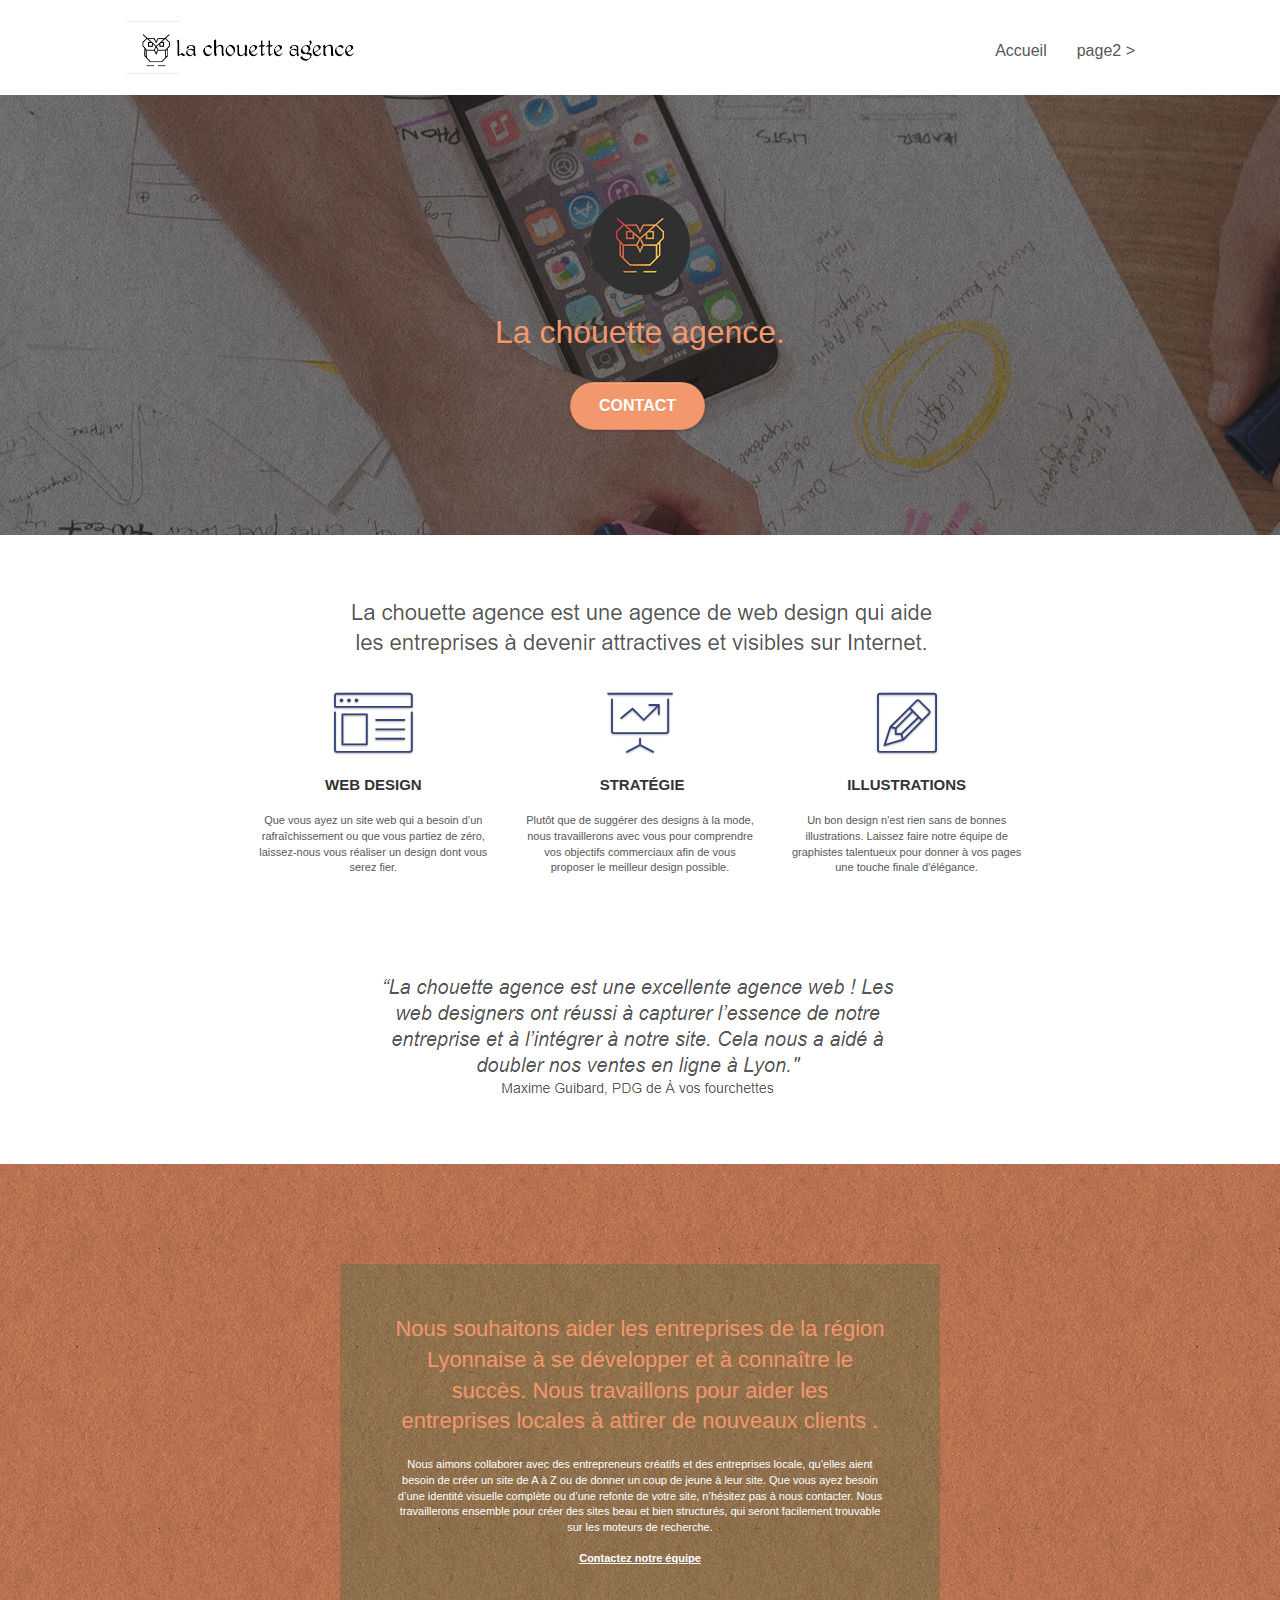
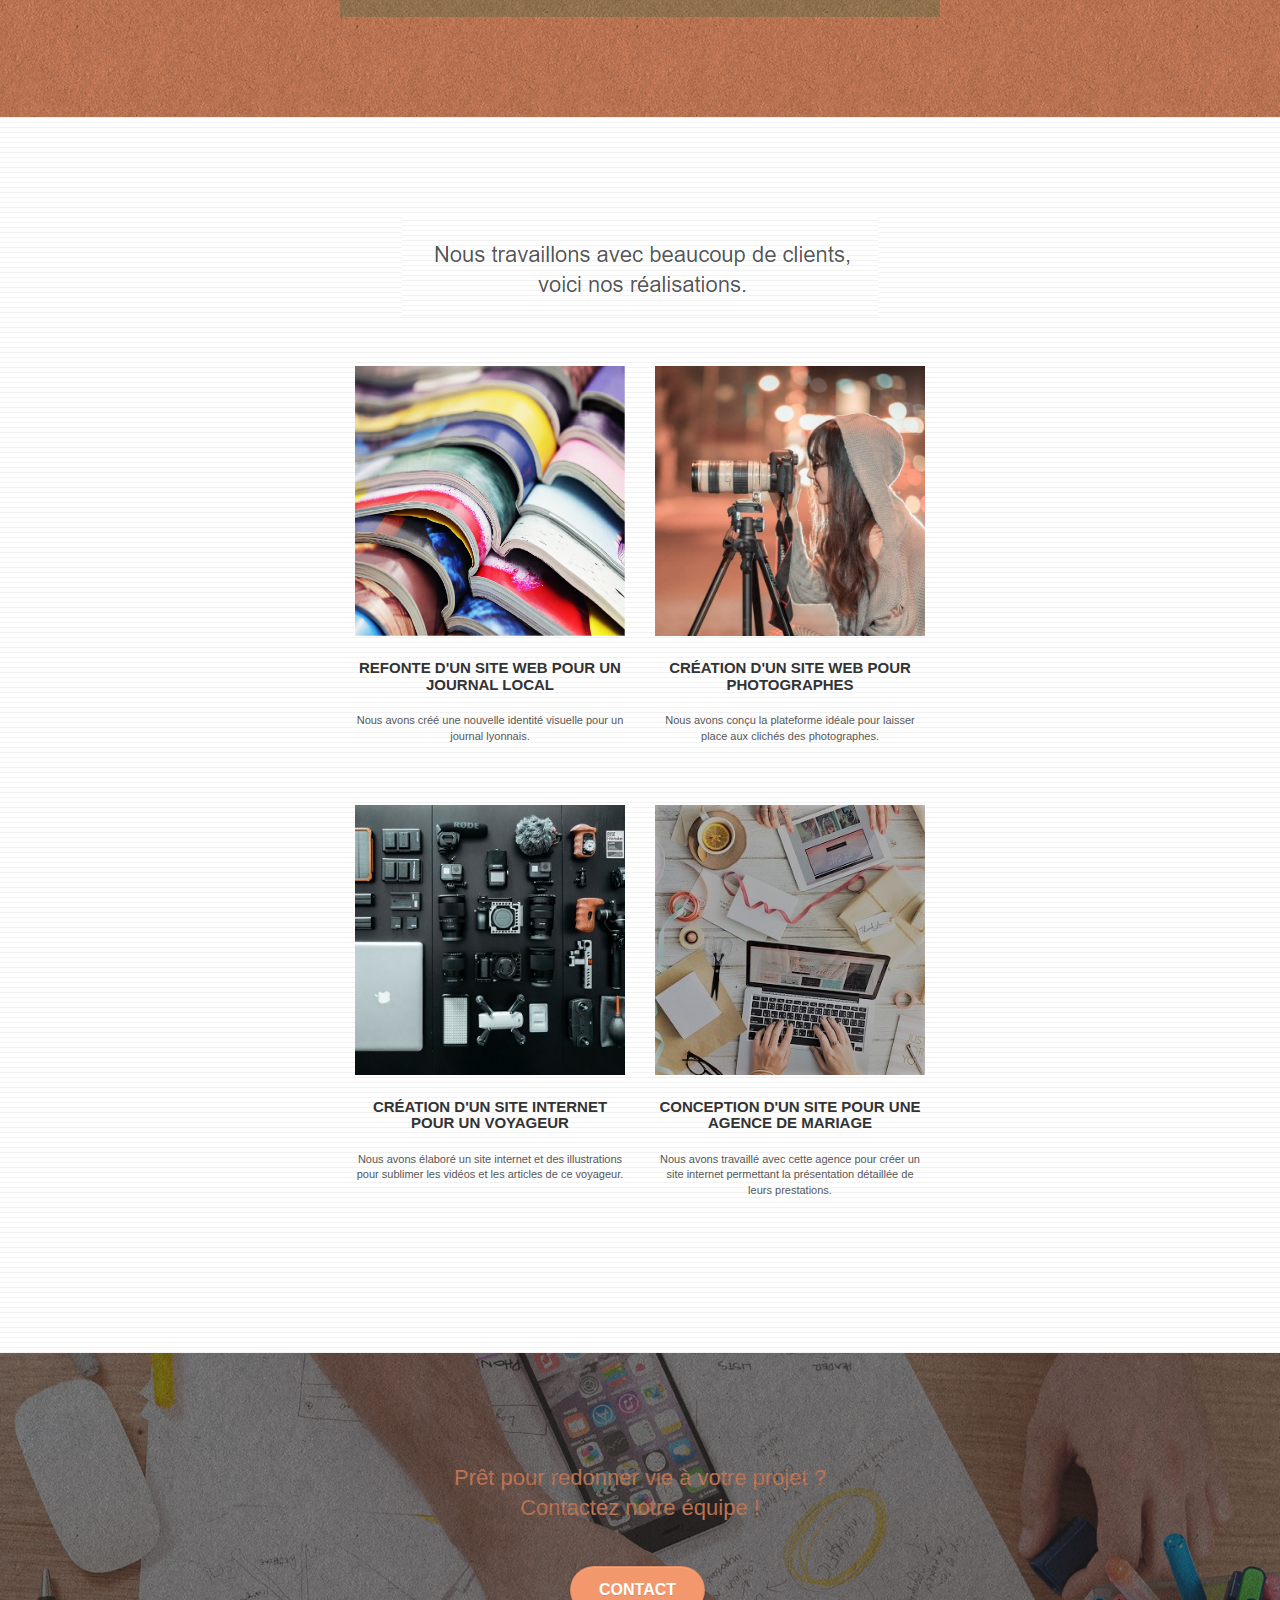
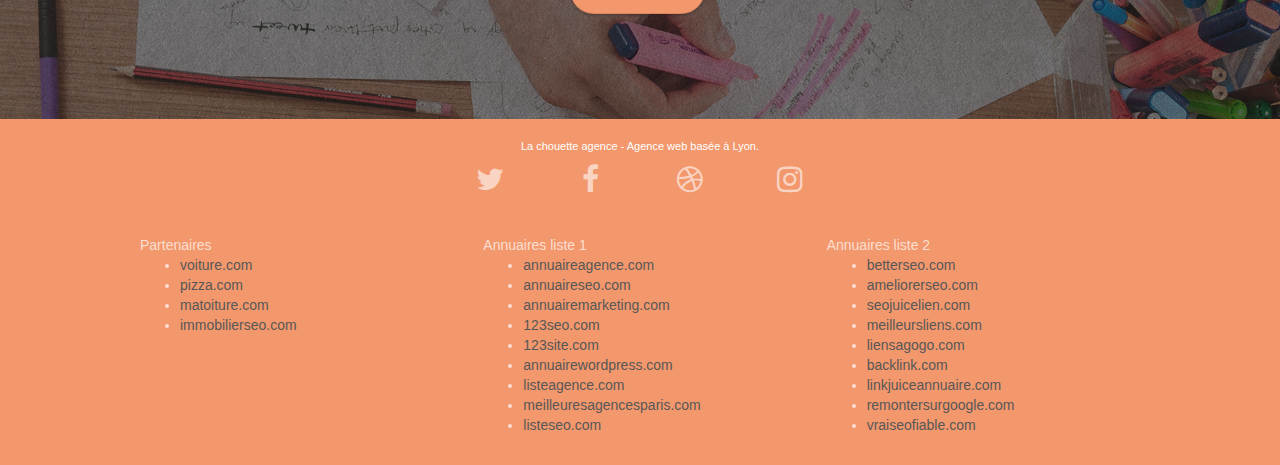
==== index.html @ 6289dc38 "Premier import" ====
<!doctype html>
<html lang="Default">
<head>
    <meta charset="utf-8">
    <meta name="keywords" content="seo, google, site web, site internet, agence design paris, agence design, agence design,agence design,agence design,agence design,agence design,agence design,agence design,agence design">
    <meta name="description" content="">
    <meta name="viewport" content="width=device-width, initial-scale=1.0, viewport-fit=cover">
    <link rel="shortcut icon" type="image/png" href="favicon.jpg">
    
	<link rel="stylesheet" type="text/css" href="./css/bootstrap.css">
	<link rel="stylesheet" type="text/css" href="style.css">
	<link rel="stylesheet" type="text/css" href="./css/font-awesome.css">
	<link rel="stylesheet" type="text/css" href="./css/et-line.css">
	
    
	<script src="./js/jquery-2.1.0.js"></script>
	<script src="./js/bootstrap.js"></script>
	<script src="./js/blocs.js"></script>
	<script src="./js/jquery.touchSwipe.js" defer></script>
	<script src="./js/gmaps.js"></script>

    <title>.</title>

    
<!-- Analytics -->
 
<!-- Analytics END -->
    
</head>
<body>
<!-- Principal conteneur -->
<div class="page-container">
    
<!-- bloc-0 -->
<div class="bloc bgc-white l-bloc " id="bloc-0">
	<div class="container bloc-sm">

		<nav class="navbar row">
			<div class="navbar-header">
				<div class="keywords" style="color:#cccccc;font-size:1px;">Agence web à paris, stratégie web, web design, illustrations, design de site web, site web, web, internet, site internet, site</div>
				<a class="navbar-brand" href="index.html"><img src="img/la-chouette-agence.png" alt="paris web design logo agence web meilleure agence" height="40" /></a>
				<div class="keywords" style="color:#cccccc;font-size:1px;">Agence web à paris, stratégie web, web design, illustrations, design de site web, site web, web, internet, site internet, site</div>
				<button id="nav-toggle" type="button" class="ui-navbar-toggle navbar-toggle" data-toggle="collapse" data-target=".navbar-1">
					<span class="sr-only">Toggle navigation</span><span class="icon-bar"></span><span class="icon-bar"></span><span class="icon-bar"></span>
				</button>
			</div>
			<div class="collapse navbar-collapse navbar-1 special-dropdown-nav">
				<ul class="site-navigation nav navbar-nav">
					<li>
						<a href="index.html">Accueil</a>
					</li>
					<li>
					</li>
					<li>
						<a href="page2.html">page2 &gt;</a>
					</li>
				</ul>
			</div>
		</nav>
	</div>
</div>
<!-- bloc-0 END -->

<!-- bloc-1-presentation -->
<div class="bloc bgc-dark-slate-blue bg-banniere d-bloc bg-t-edge bloc-bg-texture texture-paper b-parallax" id="bloc-1-hero">
	<div class="container bloc-lg">
		<div class="row tight-width-whitespace">
			<div class="col-sm-12">
				<img src="img/logo.png" class="center-block image-resize-mode" width="100" alt="La chouette agence, agence web paris, création logo paris" />
				<h1 class="text-center hero-bloc-text tc-white ">
					La chouette agence.
				</h1>
				<div class="text-center">
					<a href="page2.html" class="btn btn-lg btn-clean btn-rd cta-hero btn-atomic-tangerine" id="cta-hero">Contact</a>
				</div>
			</div>
		</div>
	</div>
</div>
<!-- bloc-1-presentation END -->

<!-- bloc-2-services -->
<div class="bloc bgc-white l-bloc" id="bloc-2-services">
	<div class="container bloc-md">
		<div class="row">
			<div class="col-sm-12 text-center">
				<img alt="agence web, agence web paris, web design paris, stratégie web" src="img/title.png" />
			</div>
		</div>
		<div class="row voffset-lg med-width-whitespace">
			<div class="col-sm-4">
				<div class="text-center">
					<span class="et-icon-browser sm-shadow icon-dark-slate-blue icons icon-lg"></span>
				</div>
				<h3 class="mg-md text-center">
					Web design
				</h3>
				<p class="text-center ">
					Que vous ayez un site web qui a besoin d&rsquo;un rafraîchissement ou que vous partiez de zéro, laissez-nous vous réaliser un design dont vous serez fier.
				</p>
			</div>
			<div class="col-sm-4">
				<div class="text-center">
					<span class="et-icon-presentation sm-shadow icon-dark-slate-blue icons icon-lg"></span>
				</div>
				<h3 class="mg-md text-center">
					&nbsp;Stratégie
				</h3>
				<p class="text-center ">
					Plutôt que de suggérer des designs à la mode, nous travaillerons avec vous pour comprendre vos objectifs commerciaux afin de vous proposer le meilleur design possible.<br>
				</p>
			</div>
			<div class="col-sm-4">
				<div class="text-center">
					<span class="et-icon-edit sm-shadow icon-dark-slate-blue icons icon-lg"></span>
				</div>
				<h3 class="mg-md text-center">
					Illustrations
				</h3>
				<p class="text-center ">
					Un bon design n'est rien sans de bonnes illustrations. Laissez faire notre équipe de graphistes talentueux pour donner à vos pages une touche finale d'élégance.
				</p>
			</div>
		</div>
		<div class="row voffset-lg voffset">
			<div class="col-xs-12 col-md-8 col-md-offset-2 text-center">
				<img alt="agence web, agence web paris, web design paris, stratégie web" src="img/citation.png" />

			</div>
		</div>
	</div>
</div>
<!-- bloc-2-services END -->

<!-- bloc-3-what-i-do -->
<div class="bloc tc-white bgc-atomic-tangerine bg-presentation d-bloc bloc-bg-texture texture-paper b-parallax" id="bloc-3-what-i-do">
	<div class="container bloc-lg">
		<div class="row tight-width-whitespace black-background">
			<div class="col-sm-12">
				<h2 class="mg-md text-center tc-white">
					Nous souhaitons aider les entreprises de la région Lyonnaise à se développer et à connaître le succès. Nous travaillons pour aider les entreprises locales à attirer de nouveaux clients .<br>
				</h2>
				<p class="text-center white">
					Nous aimons collaborer avec des entrepreneurs créatifs et des entreprises locale, qu’elles aient besoin de créer un site de A à Z ou de donner un coup de jeune à leur site. Que vous ayez besoin d’une identité visuelle complète ou d’une refonte de votre site, n’hésitez pas à nous contacter. Nous travaillerons ensemble pour créer des sites beau et bien structurés, qui seront facilement trouvable sur les moteurs de recherche. <br><br><a class="ltc-white bold-link" href="page2.html">Contactez notre équipe</a><br>
				</p>
			</div>
		</div>
	</div>
</div>
<!-- bloc-3-what-i-do END -->

<!-- bloc-4-portfolio -->
<div class="bloc bgc-white bg-lines-h2-bg bg-repeat l-bloc" id="bloc-4-portfolio">
	<div class="container bloc-lg">
		<div class="row">
			<div class="col-sm-12 text-center">
				<img alt="agence web, agence web paris, web design paris, stratégie web" src="img/title2.png" />
			</div>
		</div>
		<div class="row tight-width-whitespace portfolio-row">
			<div class="col-sm-6">
				<a href="#" data-lightbox="img/1.jpg" data-gallery-id="gallery-1" data-caption="Refonte d'un site web pour un journal local" data-frame="snapshot-lb"><img src="img/1.jpg" alt="paris web design logo agence web meilleure agence et refonte site web journal" class="img-responsive portfolio-thumb" /></a>
				<h3 class="mg-md text-center">
					Refonte d'un site web pour un journal local
				</h3>
				<p class="text-center">
					Nous avons créé une nouvelle identité visuelle pour un journal lyonnais.
				</p>
			</div>
			<div class="col-sm-6">
				<a href="#" data-lightbox="img/2.jpg" data-gallery-id="gallery-1" data-caption="Création d'un site web pour photographes" data-frame="snapshot-lb"><img src="img/2.jpg" class="img-responsive portfolio-thumb" alt="paris web design logo agence web meilleure agence, Création d'un site web pour photographes" /></a>
				<h3 class="mg-md text-center">
					Création d'un site web pour photographes
				</h3>
				<p class="text-center">
					Nous avons conçu la plateforme idéale pour laisser place aux clichés des photographes.
				</p>
			</div>
		</div>
		<div class="row tight-width-whitespace portfolio-row">
			<div class="col-sm-6">
				<a href="#" data-lightbox="img/3.bmp" data-gallery-id="gallery-1" data-caption="Création d'un site internet pour un voyageur" data-frame="snapshot-lb"><img src="img/3.bmp" class="img-responsive portfolio-thumb" alt="paris web design logo agence web meilleure agence, Création d'un site web pour voyageur"/></a>
				<h3 class="mg-md text-center">
					Création d'un site internet pour un voyageur
				</h3>
				<p class="text-center">
					Nous avons élaboré un site internet et des illustrations pour sublimer les vidéos et les articles de ce voyageur.
				</p>
			</div>
			<div class="col-sm-6">
				<a href="#" data-lightbox="img/4.bmp" data-gallery-id="gallery-1" data-caption="Conception d'un site pour une agence de mariage" data-frame="snapshot-lb"><img src="img/4.bmp" class="img-responsive portfolio-thumb" alt="paris web design logo agence web meilleure agence, Création d'un site web pour agence de mariage" /></a>
				<h3 class="mg-md text-center">
					Conception d'un site pour une agence de mariage
				</h3>
				<p class="text-center">
					Nous avons travaillé avec cette agence pour créer un site internet permettant la présentation détaillée de leurs prestations.
				</p>
			</div>
		</div>
	</div>
</div>
<!-- bloc-4-portfolio END -->

<!-- bloc-5-cta -->
<div class="bloc bgc-dark-slate-blue bg-banniere d-bloc bloc-bg-texture texture-paper" id="bloc-5-cta">
	<div class="container bloc-lg">
		<div class="row">
			<h2 class="mg-md text-center tc-white">
				Prêt pour redonner vie à votre projet ?<br>Contactez notre équipe !
			</h2>
			<div class="col-sm-12 text-center">
				<a href="page2.html" class="btn btn-atomic-tangerine btn-clean btn-rd btn-lg cta-hero">Contact</a>
			</div>
		</div>
	</div>
</div>
<!-- bloc-5-cta END -->

<!-- Footer - bloc-8 -->
<div class="bloc bgc-atomic-tangerine d-bloc" id="bloc-8">
	<div class="container bloc-sm">
		<div class="row">
			<div class="col-sm-12">
				<p class="text-center white">
					La chouette agence - Agence web basée à Lyon.<br>
				</p>
				<div class="row row-no-gutters social">
					<div class="col-sm-3">
						<div class="text-center">
							<a class="social" href="index.html"><span class="fa fa-twitter icon-md"></span></a>
						</div>
					</div>
					<div class="col-sm-3">
						<div class="text-center">
							<a class="social" href="index.html"><span class="fa fa-facebook icon-md"></span></a>
						</div>
					</div>
					<div class="col-sm-3">
						<div class="text-center">
							<a class="social" href="index.html"><span class="fa fa-dribbble icon-md"></span></a>
						</div>
					</div>
					<div class="col-sm-3">
						<div class="text-center">
							<a class="social" href="index.html"><span class="fa fa-instagram icon-md"></span></a>
						</div>
					</div>
					<div class="keywords" style="color:#F3976C;">Agence web à paris, stratégie web, web design, illustrations, design de site web, site web, web, internet, site internet, site</div>
				</div>
				<div class="row">
					<div class="col-sm-4">
						Partenaires
							<ul>
								<li><a href="voiture.com">voiture.com</a></li>
								<li><a href="pizza.com">pizza.com</a></li>
								<li><a href="matoiture.com">matoiture.com</a></li>
								<li><a href="immobilierseo.com">immobilierseo.com</a></li>
							</ul>		
					</div>
					<div class="col-sm-4">
						Annuaires liste 1
						<ul>
							<li><a href="annuaireagence.com">annuaireagence.com</a></li>
							<li><a href="annuaireseo.com">annuaireseo.com</a></li>
							<li><a href="annuairemarketing.com">annuairemarketing.com</a></li>
							<li><a href="123seoture.com">123seo.com</a></li>
							<li><a href="123site.com">123site.com</a></li>
							<li><a href="annuairewordpress.com">annuairewordpress.com</a></li>
							<li><a href="listeagence.com">listeagence.com</a></li>
							<li><a href="meilleuresagencesparis.com">meilleuresagencesparis.com</a></li>
							<li><a href="listeseo.com">listeseo.com</a></li>
						</ul>
					</div>
					<div class="col-sm-4">
						Annuaires liste 2
						<ul>
							<li><a href="betterseo.com">betterseo.com</a></li>
							<li><a href="ameliorerseo.com">ameliorerseo.com</a></li>
							<li><a href="seojuicelien.com">seojuicelien.com</a></li>
							<li><a href="meilleursliens.com">meilleursliens.com</a></li>
							<li><a href="liensagogo.com">liensagogo.com</a></li>
							<li><a href="backlink.com">backlink.com</a></li>
							<li><a href="linkjuiceannuaire.com">linkjuiceannuaire.com</a></li>
							<li><a href="remontersurgoogle.com">remontersurgoogle.com</a></li>
							<li><a href="vraiseofiable.com">vraiseofiable.com</a></li>
						</ul>
					</div>
				</div>
			</div>
		</div>
	</div>
</div>
<!-- Footer - bloc-8 END -->

</div>
<!-- Principal conteneur END -->
    

</body>
</html>
---- style.css ----
body {
    margin: 0;
    padding: 0;
    background: #FFF;
    overflow-x: hidden;
    -webkit-font-smoothing: antialiased;
    -moz-osx-font-smoothing: grayscale;
}

a,
button {
    transition: all .3s ease-in-out;
    outline: none!important;
}

a:hover {
    text-decoration: none;
    cursor: pointer;
}

#page-loading-blocs-notifaction {
    position: fixed;
    top: 0;
    bottom: 0;
    width: 100%;
    z-index: 100000;
    background: #FFFFFF url("img/pageload-spinner.gif") no-repeat center center;
}

.bloc {
    width: 100%;
    clear: both;
    background: 50% 50% no-repeat;
    padding: 0 50px;
    -webkit-background-size: cover;
    -moz-background-size: cover;
    -o-background-size: cover;
    background-size: cover;
    position: relative;
}

.bloc .container {
    padding-left: 0;
    padding-right: 0;
}

.bloc-lg {
    padding: 100px 50px;
}

.bloc-md {
    padding: 50px;
}

.bloc-sm {
    padding: 20px 50px;
}

.bg-center,
.bg-l-edge,
.bg-r-edge,
.bg-t-edge,
.bg-b-edge,
.bg-tl-edge,
.bg-bl-edge,
.bg-tr-edge,
.bg-br-edge,
.bg-repeat {
    -webkit-background-size: auto!important;
    -moz-background-size: auto!important;
    -o-background-size: auto!important;
    background-size: auto!important;
}

.bg-repeat {
    background: repeat;
}

.bg-t-edge {
    background: top no-repeat;
}

.bloc-bg-texture::before {
    content: "";
    background-size: 2px 2px;
    position: absolute;
    top: 0;
    bottom: 0;
    left: 0;
    right: 0;
}

.texture-paper::before {
    background: url("img/texture-paper.png");
    background-size: 280px 280px;
}

.b-parallax {
    background-attachment: fixed;
}

.d-bloc {
    color: rgba(255, 255, 255, .7);
}

.d-bloc button:hover {
    color: rgba(255, 255, 255, .9);
}

.d-bloc .icon-round,
.d-bloc .icon-square,
.d-bloc .icon-rounded,
.d-bloc .icon-semi-rounded-a,
.d-bloc .icon-semi-rounded-b {
    border-color: rgba(255, 255, 255, .9);
}

.d-bloc .divider-h span {
    border-color: rgba(255, 255, 255, .2);
}

.d-bloc .a-btn,
.d-bloc .navbar a,
.d-bloc .navbar-brand,
.d-bloc a .icon-sm,
.d-bloc a .icon-md,
.d-bloc a .icon-lg,
.d-bloc a .icon-xl,
.d-bloc h1 a,
.d-bloc h2 a,
.d-bloc h3 a,
.d-bloc h4 a,
.d-bloc h5 a,
.d-bloc h6 a,
.d-bloc p a {
    color: rgba(255, 255, 255, .6);
}

.d-bloc .a-btn:hover,
.d-bloc .navbar a:hover,
.d-bloc .navbar-brand:hover,
.d-bloc a:hover .icon-sm,
.d-bloc a:hover .icon-md,
.d-bloc a:hover .icon-lg,
.d-bloc a:hover .icon-xl,
.d-bloc h1 a:hover,
.d-bloc h2 a:hover,
.d-bloc h3 a:hover,
.d-bloc h4 a:hover,
.d-bloc h5 a:hover,
.d-bloc h6 a:hover,
.d-bloc p a:hover {
    color: rgba(255, 255, 255, 1);
}

.d-bloc .navbar-toggle .icon-bar {
    background: rgba(255, 255, 255, 1);
}

.d-bloc .btn-wire,
.d-bloc .btn-wire:hover {
    color: rgba(255, 255, 255, 1);
    border-color: rgba(255, 255, 255, 1);
}

.d-bloc .panel {
    color: rgba(0, 0, 0, .5);
}

.d-bloc .panel button:hover {
    color: rgba(0, 0, 0, .7);
}

.d-bloc .panel icon {
    border-color: rgba(0, 0, 0, .7);
}

.d-bloc .panel .divider-h span {
    border-color: rgba(0, 0, 0, .1);
}

.d-bloc .panel .a-btn {
    color: rgba(0, 0, 0, .6);
}

.d-bloc .panel .a-btn:hover {
    color: rgba(0, 0, 0, 1);
}

.d-bloc .panel .btn-wire,
.d-bloc .panel .btn-wire:hover {
    color: rgba(0, 0, 0, .7);
    border-color: rgba(0, 0, 0, .3);
}

.d-bloc .panel,
.l-bloc {
    color: rgba(0, 0, 0, .5);
}

.d-bloc .panel button:hover,
.l-bloc button:hover {
    color: rgba(0, 0, 0, .7);
}

.l-bloc .icon-round,
.l-bloc .icon-square,
.l-bloc .icon-rounded,
.l-bloc .icon-semi-rounded-a,
.l-bloc .icon-semi-rounded-b {
    border-color: rgba(0, 0, 0, .7);
}

.d-bloc .panel .divider-h span,
.l-bloc .divider-h span {
    border-color: rgba(0, 0, 0, .1);
}

.d-bloc .panel .a-btn,
.l-bloc .a-btn,
.l-bloc .navbar a,
.l-bloc .navbar-brand,
.l-bloc a .icon-sm,
.l-bloc a .icon-md,
.l-bloc a .icon-lg,
.l-bloc a .icon-xl,
.l-bloc h1 a,
.l-bloc h2 a,
.l-bloc h3 a,
.l-bloc h4 a,
.l-bloc h5 a,
.l-bloc h6 a,
.l-bloc p a {
    color: rgba(0, 0, 0, .6);
}

.d-bloc .panel .a-btn:hover,
.l-bloc .a-btn:hover,
.l-bloc .navbar a:hover,
.l-bloc .navbar-brand:hover,
.l-bloc a:hover .icon-sm,
.l-bloc a:hover .icon-md,
.l-bloc a:hover .icon-lg,
.l-bloc a:hover .icon-xl,
.l-bloc h1 a:hover,
.l-bloc h2 a:hover,
.l-bloc h3 a:hover,
.l-bloc h4 a:hover,
.l-bloc h5 a:hover,
.l-bloc h6 a:hover,
.l-bloc p a:hover {
    color: rgba(0, 0, 0, 1);
}

.l-bloc .navbar-toggle .icon-bar {
    color: rgba(0, 0, 0, .6);
}

.d-bloc .panel .btn-wire,
.d-bloc .panel .btn-wire:hover,
.l-bloc .btn-wire,
.l-bloc .btn-wire:hover {
    color: rgba(0, 0, 0, .7);
    border-color: rgba(0, 0, 0, .3);
}

.voffset {
    margin-top: 30px;
}

.voffset-lg {
    margin-top: 80px;
}

.row-no-gutters {
    margin-right: 0;
    margin-left: 0;
}

.row.row-no-gutters > [class^="col-"],
.row.row-no-gutters > [class*=" col-"] {
    padding-right: 0;
    padding-left: 0;
}

#bloc-1-hero h1 {
    font-size: 32px;
}

.navbar {
    margin-bottom: 0;
    z-index: 1;
}

.navbar-brand {
    height: auto;
    padding: 3px 15px;
    font-size: 25px;
    font-weight: normal;
    font-weight: 600;
    line-height: 44px;
}

.navbar-brand img {
    max-height: 200px;
    margin: 0 5px 0 0;
    display: inline;
}

.navbar-brand img[src$=svg] {
    min-width: 100px;
}

.nav-center .navbar-brand img {
    margin: 0;
}

.navbar .nav {
    padding-top: 2px;
    margin-right: -16px;
    float: right;
    z-index: 1;
}

.nav > li {
    float: left;
    margin-top: 4px;
    font-size: 16px;
}

.navbar-nav .open .dropdown-menu > li > a {
    text-align: inherit;
}

.nav > li a:hover,
.nav > li a:focus {
    background: transparent;
}

.navbar-toggle {
    margin: 10px 10px 0 0;
    border: 0px;
}

.navbar-toggle:hover {
    background: transparent!important;
}

.navbar-toggle .icon-bar {
    background-color: rgba(0, 0, 0, .5);
    width: 26px;
}

.nav-invert .navbar .nav {
    float: left;
}

.nav-invert .navbar-header,
.nav-invert .navbar-brand {
    float: right;
    position: relative;
    z-index: 2;
}

@media (min-width: 768px) {
    .site-navigation {
        position: absolute;
        top: 50%;
        right: 20px;
        transform: translate(0, -50%);
        -webkit-transform: translateY(-50%);
    }
    .nav > li .dropdown-menu a,
    .nav > li .dropdown-menu a:hover {
        color: #484848;
    }
    .nav-invert .site-navigation {
        left: 0;
        right: 0;
    }
    .nav-center {
        text-align: center;
    }
    .nav-center .navbar-header {
        width: 100%;
    }
    .nav-center .navbar-header,
    .nav-center .navbar-brand,
    .nav-center .nav > li {
        float: none;
        display: inline-block;
    }
    .nav-center .site-navigation {
        position: relative;
        width: 100%;
        right: 0;
        margin-right: 0px;
        margin-top: 20px;
    }
    .nav-center.mini-nav .navbar-toggle {
        float: none;
        margin: 10px auto 0;
    }
}

.nav > li > .dropdown a {
    background: none!important;
    display: block;
    padding: 14px 15px;
}

nav .caret {
    margin: 0 5px;
}

.dropdown-menu .dropdown-menu {
    top: -8px;
    left: 100%;
}

.dropdown-menu .dropmenu-flow-right {
    top: 100%;
    left: 0;
    margin-left: -1px;
    border-top-left-radius: 0;
    border-top-right-radius: 0;
}

.dropdown-menu .dropdown span {
    border: 4px solid black;
    border-top-color: transparent;
    border-right-color: transparent;
    border-bottom-color: transparent;
    margin: 6px -5px 0 0!important;
    float: right;
}

.mg-md {
    margin-top: 10px;
    margin-bottom: 20px;
}

.mg-lg {
    margin-top: 10px;
    margin-bottom: 40px;
}

.btn {
    margin: 0 5px 5px 0;
}

.btn.pull-right {
    margin: 0 0 5px 5px;
}

.btn-d,
.btn-d:hover,
.btn-d:focus {
    color: #FFF;
    background: rgba(0, 0, 0, .3);
}

button {
    outline: none!important;
}

.btn-rd {
    border-radius: 40px;
}

.btn-clean {
    border: 1px solid rgba(0, 0, 0, .08);
    border-bottom-color: rgba(0, 0, 0, .1);
    text-shadow: 0 1px 0 rgba(0, 0, 1, .1);
    box-shadow: 0 1px 3px rgba(0, 0, 1, .25), inset 0 1px 0 0 rgba(255, 255, 255, .15);
}

.icon-md {
    font-size: 30px!important;
}

.icon-lg {
    font-size: 60px!important;
}

.sm-shadow {
    text-shadow: 0 1px 2px rgba(0, 0, 0, .3);
}

.panel-sq,
.panel-sq .panel-heading,
.panel-sq .panel-footer {
    border-radius: 0;
}

.panel-rd {
    border-radius: 30px;
}

.panel-rd .panel-heading {
    border-radius: 29px 29px 0 0;
}

.panel-rd .panel-footer {
    border-radius: 0 0 29px 29px;
}

.form-control {
    border-color: rgba(0, 0, 0, .1);
    box-shadow: none;
}

.scrollToTop {
    width: 40px;
    height: 40px;
    position: fixed;
    bottom: 20px;
    right: 20px;
    opacity: 0;
    z-index: 500;
    transition: all .3s ease-in-out;
}

.scrollToTop span {
    margin-top: 6px;
}

.showScrollTop {
    font-size: 14px;
    opacity: 1;
}

a[data-lightbox] {
    position: relative;
    display: block;
    text-align: center;
}

a[data-lightbox]:hover::before {
    content: "+";
    font-family: "HelveticaNeue-Light", "Helvetica Neue Light", "Helvetica Neue", Helvetica, Arial;
    font-size: 32px;
    width: 50px;
    height: 50px;
    margin-left: -25px;
    border-radius: 50%;
    background: rgba(0, 0, 0, .6);
    color: #FFF;
    font-weight: 100;
    z-index: 1;
    position: absolute;
    top: 50%;
    transform: translateY(-50%);
    -webkit-transform: translateY(-50%);
}

a[data-lightbox]:hover img {
    opacity: 0.6;
    -webkit-animation-fill-mode: none;
    animation-fill-mode: none;
}

#lightbox-modal {
    display: flex;
    align-items: center;
}

#lightbox-modal .modal-dialog {
    width: 90%;
    max-width: 900px;
    margin: 0 auto 0;
}

#lightbox-modal .modal-dialog img {
    max-height: 90vh;
    margin: 0 auto;
}

.lightbox-caption {
    padding: 20px;
    color: #FFF;
    background: rgba(0, 0, 0, .5);
    position: absolute;
    left: 15px;
    right: 15px;
    bottom: 5px;
}

.close-lightbox {
    color: #FFF;
    font-size: 30px;
    position: absolute;
    top: 20px;
    right: 20px;
    z-index: 20;
    background: rgba(0, 0, 0, .5);
    border: none;
    line-height: 30px;
    padding: 0 9px 5px;
    opacity: 0.3;
}

.close-lightbox:hover,
.next-lightbox:hover,
.prev-lightbox:hover {
    opacity: 1.0;
    color: #FFF;
}

.next-lightbox,
.prev-lightbox {
    font-size: 20px;
    color: rgba(255, 255, 255, .9);
    background: rgba(0, 0, 0, .5);
    transition: all .2s ease-in-out;
    position: absolute;
    top: 45%;
    z-index: 1;
    opacity: 0.4;
}

.next-lightbox {
    padding: 6px 8px 1px 13px;
    right: 25px;
}

.prev-lightbox {
    padding: 6px 13px 1px 10px;
    left: 25px;
}

.snapshot-lb .modal-body {
    padding-bottom: 45px;
}

.snapshot-lb .lightbox-caption {
    padding: 0;
    color: rgba(0, 0, 0, .5);
    background: none;
}

h1,
h2,
h3,
h4,
h5,
h6,
p,
label,
.btn,
a {
    font-family: "helvetica";
    font-weight: 400;
    color: #575757!important;
}

.container {
    max-width: 1000px;
}

.hero-bloc-text {
    font-size: 38px;
}

.hero-bloc-text-sub {
    font-size: 36px;
}

.statement-bloc-text {
    line-height: 26px;
    font-style: italic;
    font-size: 20px;
    text-align: center;
    font-weight: lighter;
    max-width: 520px;
    margin: auto auto auto auto;
}

p {
    font-size: 11px;
}

.tight-width-whitespace {
    max-width: 600px;
    margin: auto auto auto auto;
}

.h1 {
    font-size: 20px;
    font-family: "Open Sans";
}

.cta-hero {
    margin-top: 22px;
    color: #FFFFFF!important;
    text-transform: uppercase;
    padding: 12px 28px 12px 28px;
    font-size: 16px;
    font-weight: 700;
}

.social {
    max-width: 400px;
    margin: auto auto auto auto;
}

h2 {
    font-size: 22px;
    line-height: 1.4em;
}

h3 {
    font-size: 15px;
    text-transform: uppercase;
    font-weight: 700;
    color: #333333!important;
}

.med-width-whitespace {
    max-width: 800px;
    margin: auto auto auto auto;
    box-shadow: 0px 0px 0px #000000;
}

h1 {
    color: #333333!important;
}

h4 {
    color: #333333!important;
}

.icons {
    margin-bottom: 14px;
    margin-top: 24px;
}

.white {
    color: #FFFFFF!important;
}

.portfolio-thumb {
    margin-bottom: 24px;
}

.portfolio-row {
    margin-bottom: 44px;
    margin-top: 50px;
}

.avatar {
    box-shadow: 0px 4px 9px rgba(0, 0, 0, 0.3);
}

.black-background {
    background-color: rgba(165, 147, 99, 0.7);
    padding: 40px 40px 40px 40px;
}

.bold-link {
    font-weight: 900;
    text-decoration: underline!important;
}

.bgc-white {
    background-color: #FFFFFF;
}

.bgc-dark-slate-blue {
    background-color: #364577;
}

.bgc-atomic-tangerine {
    background-color: #F3976C;
}

.tc-white {
    color: #F3976C!important;
}

.btn-atomic-tangerine {
    background: #F3976C;
    color: #FFFFFF!important;
}

.btn-atomic-tangerine:hover {
    background: #c27956!important;
    color: #FFFFFF!important;
}

.ltc-white {
    color: #FFFFFF!important;
}

.ltc-white:hover {
    color: #cccccc!important;
}

.ltc-atomic-tangerine {
    color: #F3976C!important;
}

.ltc-atomic-tangerine:hover {
    color: #c27956!important;
}

.icon-dark-slate-blue {
    color: #364577!important;
    border-color: #364577!important;
}

.bg-dots-bg {
    background-image: url("img/dots-bg.png");
}

.bg-lines-h2-bg {
    background-image: url("img/lines-h2-bg.png");
}

.bg-banniere {
    background-image: url("img/la-chouette-agence-banniere.jpg");
}

.bg-presentation {
    background-image: url("img/image-de-presentation.bmp");
}

@media (max-width: 1024px) {
    .bloc {
        padding-left: 20px;
        padding-right: 20px;
    }
    .bloc.full-width-bloc,
    .bloc-tile-2.full-width-bloc .container,
    .bloc-tile-3.full-width-bloc .container,
    .bloc-tile-4.full-width-bloc .container {
        padding-left: 0;
        padding-right: 0;
    }
}

@media (max-width: 992px) and (min-width: 768px) {
    .navbar .nav {
        max-width: 80%
    }
    .nav-center.navbar .nav {
        max-width: 100%
    }
}

@media only screen and (min-device-width: 768px) and (max-device-width: 1024px) and (orientation: landscape) {
    .b-parallax {
        background-attachment: scroll;
    }
}

@media only screen and (min-device-width: 1024px) and (max-device-width: 1366px) and (-webkit-min-device-pixel-ratio: 1.5) {
    .b-parallax {
        background-attachment: scroll;
    }
}

@media (max-width: 991px) {
    .container {
        width: 100%;
    }
    .b-parallax {
        background-attachment: scroll;
    }
    .page-container,
    #hero-bloc {
        overflow-x: hidden;
        position: relative;
    }
    .bloc {
        padding-left: constant(safe-area-inset-left);
        padding-right: constant(safe-area-inset-right);
    }
    .bloc-group,
    .bloc-group .bloc {
        display: block;
        width: 100%;
    }
    .bloc-fill-screen .fill-bloc-top-edge,
    .bloc-fill-screen .fill-bloc-bottom-edge {
        padding: 0 20px;
        padding-left: constant(safe-area-inset-left);
        padding-right: constant(safe-area-inset-right);
    }
}

@media (max-width: 767px) {
    .page-container {
        overflow-x: hidden;
        position: relative;
    }
    h1,
    h2,
    h3,
    h4,
    h5,
    h6,
    p,
    #disqus_thread {
        padding-left: 10px!important;
        padding-right: 10px!important;
    }
    .b-parallax {
        background-attachment: scroll;
    }
    .navbar .nav {
        padding-top: 0;
        border-top: 1px solid rgba(0, 0, 0, .2);
        float: none!important;
    }
    .navbar.row {
        margin-left: 0;
        margin-right: 0;
    }
    .site-navigation {
        position: inherit;
        transform: none;
        -webkit-transform: none;
        -ms-transform: none;
    }
    .nav > li {
        margin-top: 0;
        border-bottom: 1px solid rgba(0, 0, 0, .1);
        background: rgba(0, 0, 0, .05);
        text-align: left;
        padding-left: 15px;
        width: 100%;
    }
    .nav > li:hover {
        background: rgba(0, 0, 0, .08);
    }
    .dropdown .dropdown a .caret {
        float: none;
        margin: 5px 0 0 10px!important;
        border: 4px solid black;
        border-bottom-color: transparent;
        border-right-color: transparent;
        border-left-color: transparent;
    }
    #hero-bloc .navbar .nav {
        background: rgba(0, 0, 0, .8);
    }
    #hero-bloc .navbar .nav a {
        color: rgba(255, 255, 255, .6);
    }
    .hero {
        padding: 50px 0;
    }
    .hero-nav {
        left: -1px;
        right: -1px;
    }
    .navbar-collapse {
        padding: 0;
        overflow-x: hidden;
        -webkit-box-shadow: none;
        box-shadow: none;
    }
    .navbar-brand img {
        max-height: 40px;
        width: auto;
    }
    .nav-invert .navbar-header {
        float: none;
        width: 100%;
    }
    .nav-invert .navbar-toggle {
        float: left;
        margin-left: 10px;
    }
    .bloc {
        padding-left: 0;
        padding-right: 0;
    }
    .bloc-xxl,
    .bloc-xl,
    .bloc-lg {
        padding: 40px 0;
    }
    .bloc-sm,
    .bloc-md {
        padding-left: 0;
        padding-right: 0;
    }
    .bloc-tile-2 .container,
    .bloc-tile-3 .container,
    .bloc-tile-4 .container,
    .bloc-fill-screen .fill-bloc-top-edge,
    .bloc-fill-screen .fill-bloc-bottom-edge {
        padding-left: 0;
        padding-right: 0;
    }
    .a-block {
        padding: 0 10px;
    }
    .btn-dwn {
        display: none;
    }
    .voffset {
        margin-top: 5px;
    }
    .voffset-md {
        margin-top: 20px;
    }
    .voffset-lg {
        margin-top: 30px;
    }
    form {
        padding: 5px;
    }
    .close-lightbox {
        display: inline-block;
    }
    .blocsapp-device-iphone5 {
        background-size: 216px 425px;
        padding-top: 60px;
        width: 216px;
        height: 425px;
    }
    .blocsapp-device-iphone5 img {
        width: 180px;
        height: 320px;
    }
}

@media (max-width: 400px) {
    .bloc {
        padding-left: 0;
        padding-right: 0;
    }
}

@media (max-width: 767px) {
    .bloc-mob-center-text {
        text-align: center;
    }
}
---- css/et-line.css ----
@font-face {
    font-family: et-line;
    src: url(../fonts/et-line.eot);
    src: url(../fonts/et-line.eot?#iefix) format('embedded-opentype'), url(../fonts/et-line.woff) format('woff'), url(../fonts/et-line.ttf) format('truetype'), url(../fonts/et-line.svg#et-line) format('svg');
    font-weight: 400;
    font-style: normal
}

.et-icon-adjustments,
.et-icon-alarmclock,
.et-icon-anchor,
.et-icon-aperture,
.et-icon-attachment,
.et-icon-bargraph,
.et-icon-basket,
.et-icon-beaker,
.et-icon-bike,
.et-icon-book-open,
.et-icon-briefcase,
.et-icon-browser,
.et-icon-calendar,
.et-icon-camera,
.et-icon-caution,
.et-icon-chat,
.et-icon-circle-compass,
.et-icon-clipboard,
.et-icon-clock,
.et-icon-cloud,
.et-icon-compass,
.et-icon-desktop,
.et-icon-dial,
.et-icon-document,
.et-icon-documents,
.et-icon-download,
.et-icon-dribbble,
.et-icon-edit,
.et-icon-envelope,
.et-icon-expand,
.et-icon-facebook,
.et-icon-flag,
.et-icon-focus,
.et-icon-gears,
.et-icon-genius,
.et-icon-gift,
.et-icon-global,
.et-icon-globe,
.et-icon-googleplus,
.et-icon-grid,
.et-icon-happy,
.et-icon-hazardous,
.et-icon-heart,
.et-icon-hotairballoon,
.et-icon-hourglass,
.et-icon-key,
.et-icon-laptop,
.et-icon-layers,
.et-icon-lifesaver,
.et-icon-lightbulb,
.et-icon-linegraph,
.et-icon-linkedin,
.et-icon-lock,
.et-icon-magnifying-glass,
.et-icon-map,
.et-icon-map-pin,
.et-icon-megaphone,
.et-icon-mic,
.et-icon-mobile,
.et-icon-newspaper,
.et-icon-notebook,
.et-icon-paintbrush,
.et-icon-paperclip,
.et-icon-pencil,
.et-icon-phone,
.et-icon-picture,
.et-icon-pictures,
.et-icon-piechart,
.et-icon-presentation,
.et-icon-pricetags,
.et-icon-printer,
.et-icon-profile-female,
.et-icon-profile-male,
.et-icon-puzzle,
.et-icon-quote,
.et-icon-recycle,
.et-icon-refresh,
.et-icon-ribbon,
.et-icon-rss,
.et-icon-sad,
.et-icon-scissors,
.et-icon-scope,
.et-icon-search,
.et-icon-shield,
.et-icon-speedometer,
.et-icon-strategy,
.et-icon-streetsign,
.et-icon-tablet,
.et-icon-target,
.et-icon-telescope,
.et-icon-toolbox,
.et-icon-tools,
.et-icon-tools-2,
.et-icon-trophy,
.et-icon-tumblr,
.et-icon-twitter,
.et-icon-upload,
.et-icon-video,
.et-icon-wallet,
.et-icon-wine {
    font-family: et-line;
    speak: none;
    font-style: normal;
    font-weight: 400;
    font-variant: normal;
    text-transform: none;
    line-height: 1;
    -webkit-font-smoothing: antialiased;
    -moz-osx-font-smoothing: grayscale;
    display: inline-block
}

.et-icon-mobile:before {
    content: "\e000"
}

.et-icon-laptop:before {
    content: "\e001"
}

.et-icon-desktop:before {
    content: "\e002"
}

.et-icon-tablet:before {
    content: "\e003"
}

.et-icon-phone:before {
    content: "\e004"
}

.et-icon-document:before {
    content: "\e005"
}

.et-icon-documents:before {
    content: "\e006"
}

.et-icon-search:before {
    content: "\e007"
}

.et-icon-clipboard:before {
    content: "\e008"
}

.et-icon-newspaper:before {
    content: "\e009"
}

.et-icon-notebook:before {
    content: "\e00a"
}

.et-icon-book-open:before {
    content: "\e00b"
}

.et-icon-browser:before {
    content: "\e00c"
}

.et-icon-calendar:before {
    content: "\e00d"
}

.et-icon-presentation:before {
    content: "\e00e"
}

.et-icon-picture:before {
    content: "\e00f"
}

.et-icon-pictures:before {
    content: "\e010"
}

.et-icon-video:before {
    content: "\e011"
}

.et-icon-camera:before {
    content: "\e012"
}

.et-icon-printer:before {
    content: "\e013"
}

.et-icon-toolbox:before {
    content: "\e014"
}

.et-icon-briefcase:before {
    content: "\e015"
}

.et-icon-wallet:before {
    content: "\e016"
}

.et-icon-gift:before {
    content: "\e017"
}

.et-icon-bargraph:before {
    content: "\e018"
}

.et-icon-grid:before {
    content: "\e019"
}

.et-icon-expand:before {
    content: "\e01a"
}

.et-icon-focus:before {
    content: "\e01b"
}

.et-icon-edit:before {
    content: "\e01c"
}

.et-icon-adjustments:before {
    content: "\e01d"
}

.et-icon-ribbon:before {
    content: "\e01e"
}

.et-icon-hourglass:before {
    content: "\e01f"
}

.et-icon-lock:before {
    content: "\e020"
}

.et-icon-megaphone:before {
    content: "\e021"
}

.et-icon-shield:before {
    content: "\e022"
}

.et-icon-trophy:before {
    content: "\e023"
}

.et-icon-flag:before {
    content: "\e024"
}

.et-icon-map:before {
    content: "\e025"
}

.et-icon-puzzle:before {
    content: "\e026"
}

.et-icon-basket:before {
    content: "\e027"
}

.et-icon-envelope:before {
    content: "\e028"
}

.et-icon-streetsign:before {
    content: "\e029"
}

.et-icon-telescope:before {
    content: "\e02a"
}

.et-icon-gears:before {
    content: "\e02b"
}

.et-icon-key:before {
    content: "\e02c"
}

.et-icon-paperclip:before {
    content: "\e02d"
}

.et-icon-attachment:before {
    content: "\e02e"
}

.et-icon-pricetags:before {
    content: "\e02f"
}

.et-icon-lightbulb:before {
    content: "\e030"
}

.et-icon-layers:before {
    content: "\e031"
}

.et-icon-pencil:before {
    content: "\e032"
}

.et-icon-tools:before {
    content: "\e033"
}

.et-icon-tools-2:before {
    content: "\e034"
}

.et-icon-scissors:before {
    content: "\e035"
}

.et-icon-paintbrush:before {
    content: "\e036"
}

.et-icon-magnifying-glass:before {
    content: "\e037"
}

.et-icon-circle-compass:before {
    content: "\e038"
}

.et-icon-linegraph:before {
    content: "\e039"
}

.et-icon-mic:before {
    content: "\e03a"
}

.et-icon-strategy:before {
    content: "\e03b"
}

.et-icon-beaker:before {
    content: "\e03c"
}

.et-icon-caution:before {
    content: "\e03d"
}

.et-icon-recycle:before {
    content: "\e03e"
}

.et-icon-anchor:before {
    content: "\e03f"
}

.et-icon-profile-male:before {
    content: "\e040"
}

.et-icon-profile-female:before {
    content: "\e041"
}

.et-icon-bike:before {
    content: "\e042"
}

.et-icon-wine:before {
    content: "\e043"
}

.et-icon-hotairballoon:before {
    content: "\e044"
}

.et-icon-globe:before {
    content: "\e045"
}

.et-icon-genius:before {
    content: "\e046"
}

.et-icon-map-pin:before {
    content: "\e047"
}

.et-icon-dial:before {
    content: "\e048"
}

.et-icon-chat:before {
    content: "\e049"
}

.et-icon-heart:before {
    content: "\e04a"
}

.et-icon-cloud:before {
    content: "\e04b"
}

.et-icon-upload:before {
    content: "\e04c"
}

.et-icon-download:before {
    content: "\e04d"
}

.et-icon-target:before {
    content: "\e04e"
}

.et-icon-hazardous:before {
    content: "\e04f"
}

.et-icon-piechart:before {
    content: "\e050"
}

.et-icon-speedometer:before {
    content: "\e051"
}

.et-icon-global:before {
    content: "\e052"
}

.et-icon-compass:before {
    content: "\e053"
}

.et-icon-lifesaver:before {
    content: "\e054"
}

.et-icon-clock:before {
    content: "\e055"
}

.et-icon-aperture:before {
    content: "\e056"
}

.et-icon-quote:before {
    content: "\e057"
}

.et-icon-scope:before {
    content: "\e058"
}

.et-icon-alarmclock:before {
    content: "\e059"
}

.et-icon-refresh:before {
    content: "\e05a"
}

.et-icon-happy:before {
    content: "\e05b"
}

.et-icon-sad:before {
    content: "\e05c"
}

.et-icon-facebook:before {
    content: "\e05d"
}

.et-icon-twitter:before {
    content: "\e05e"
}

.et-icon-googleplus:before {
    content: "\e05f"
}

.et-icon-rss:before {
    content: "\e060"
}

.et-icon-tumblr:before {
    content: "\e061"
}

.et-icon-linkedin:before {
    content: "\e062"
}

.et-icon-dribbble:before {
    content: "\e063"
}
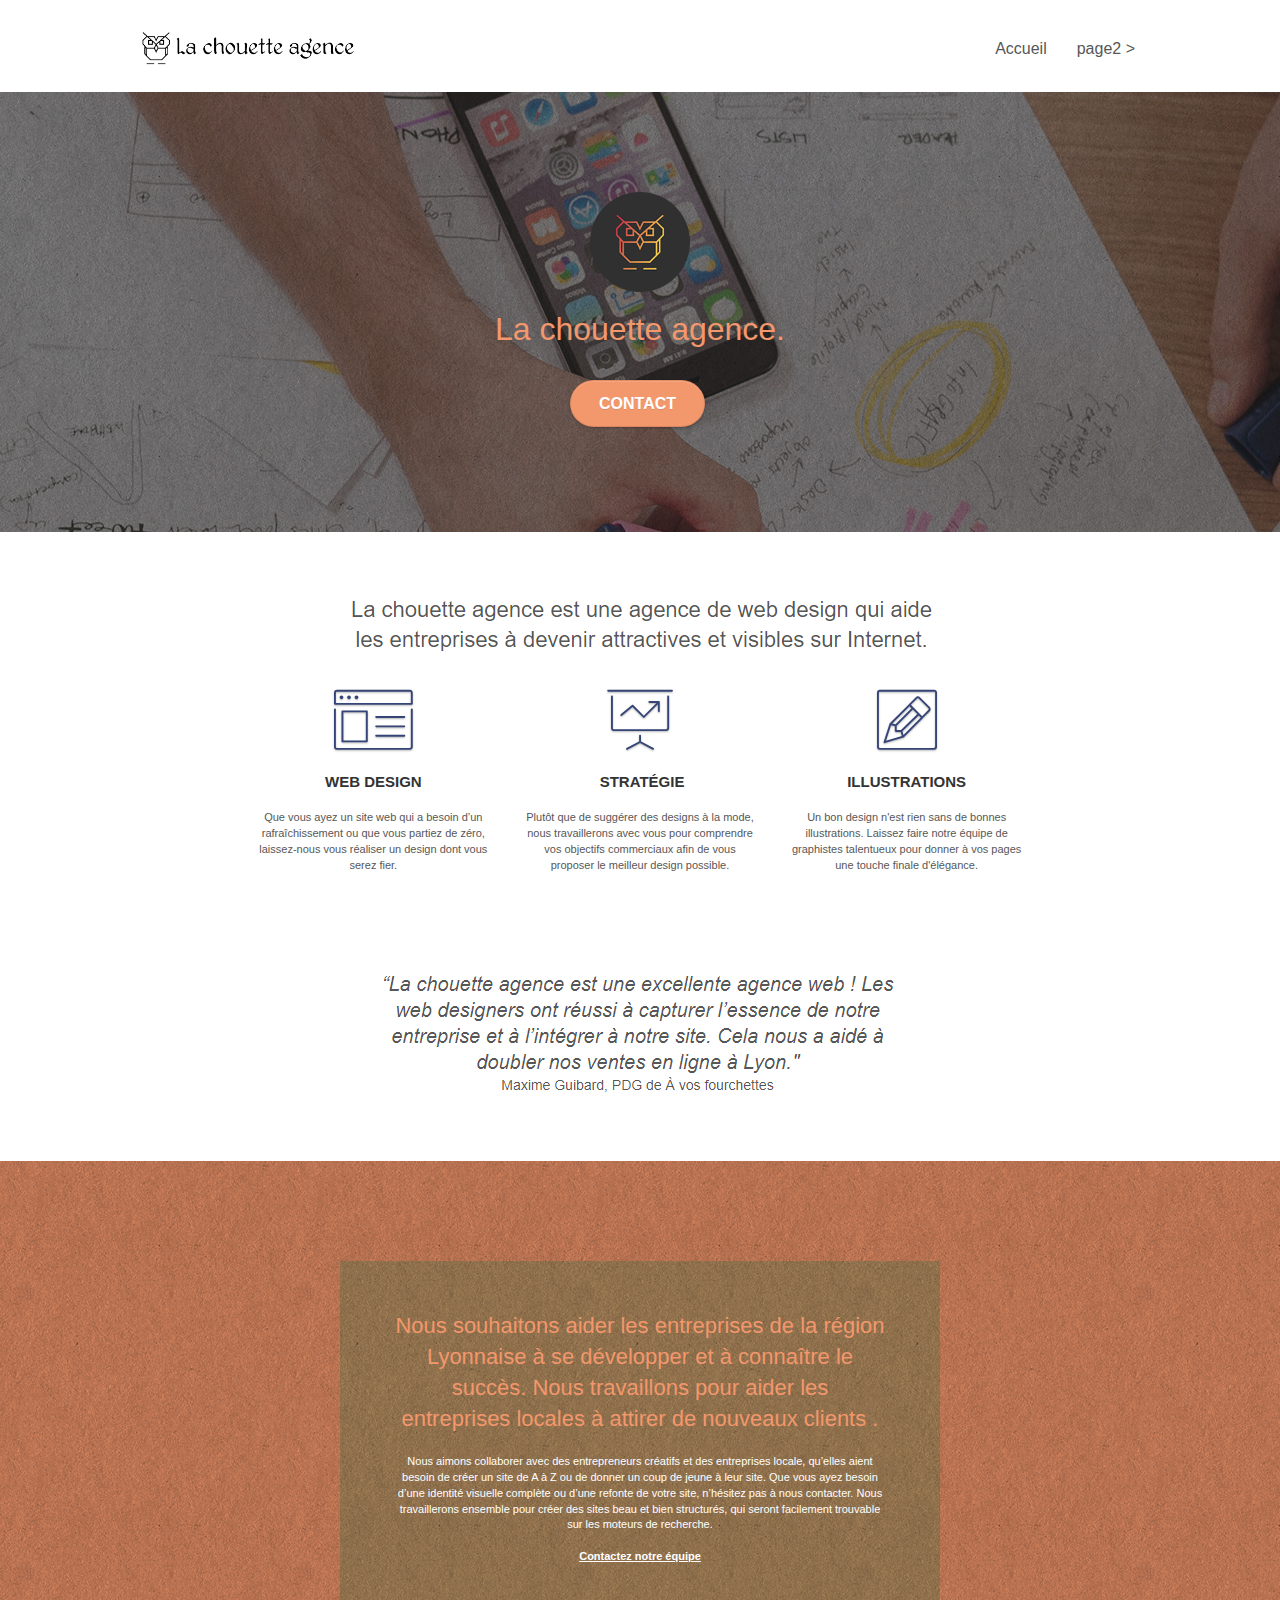
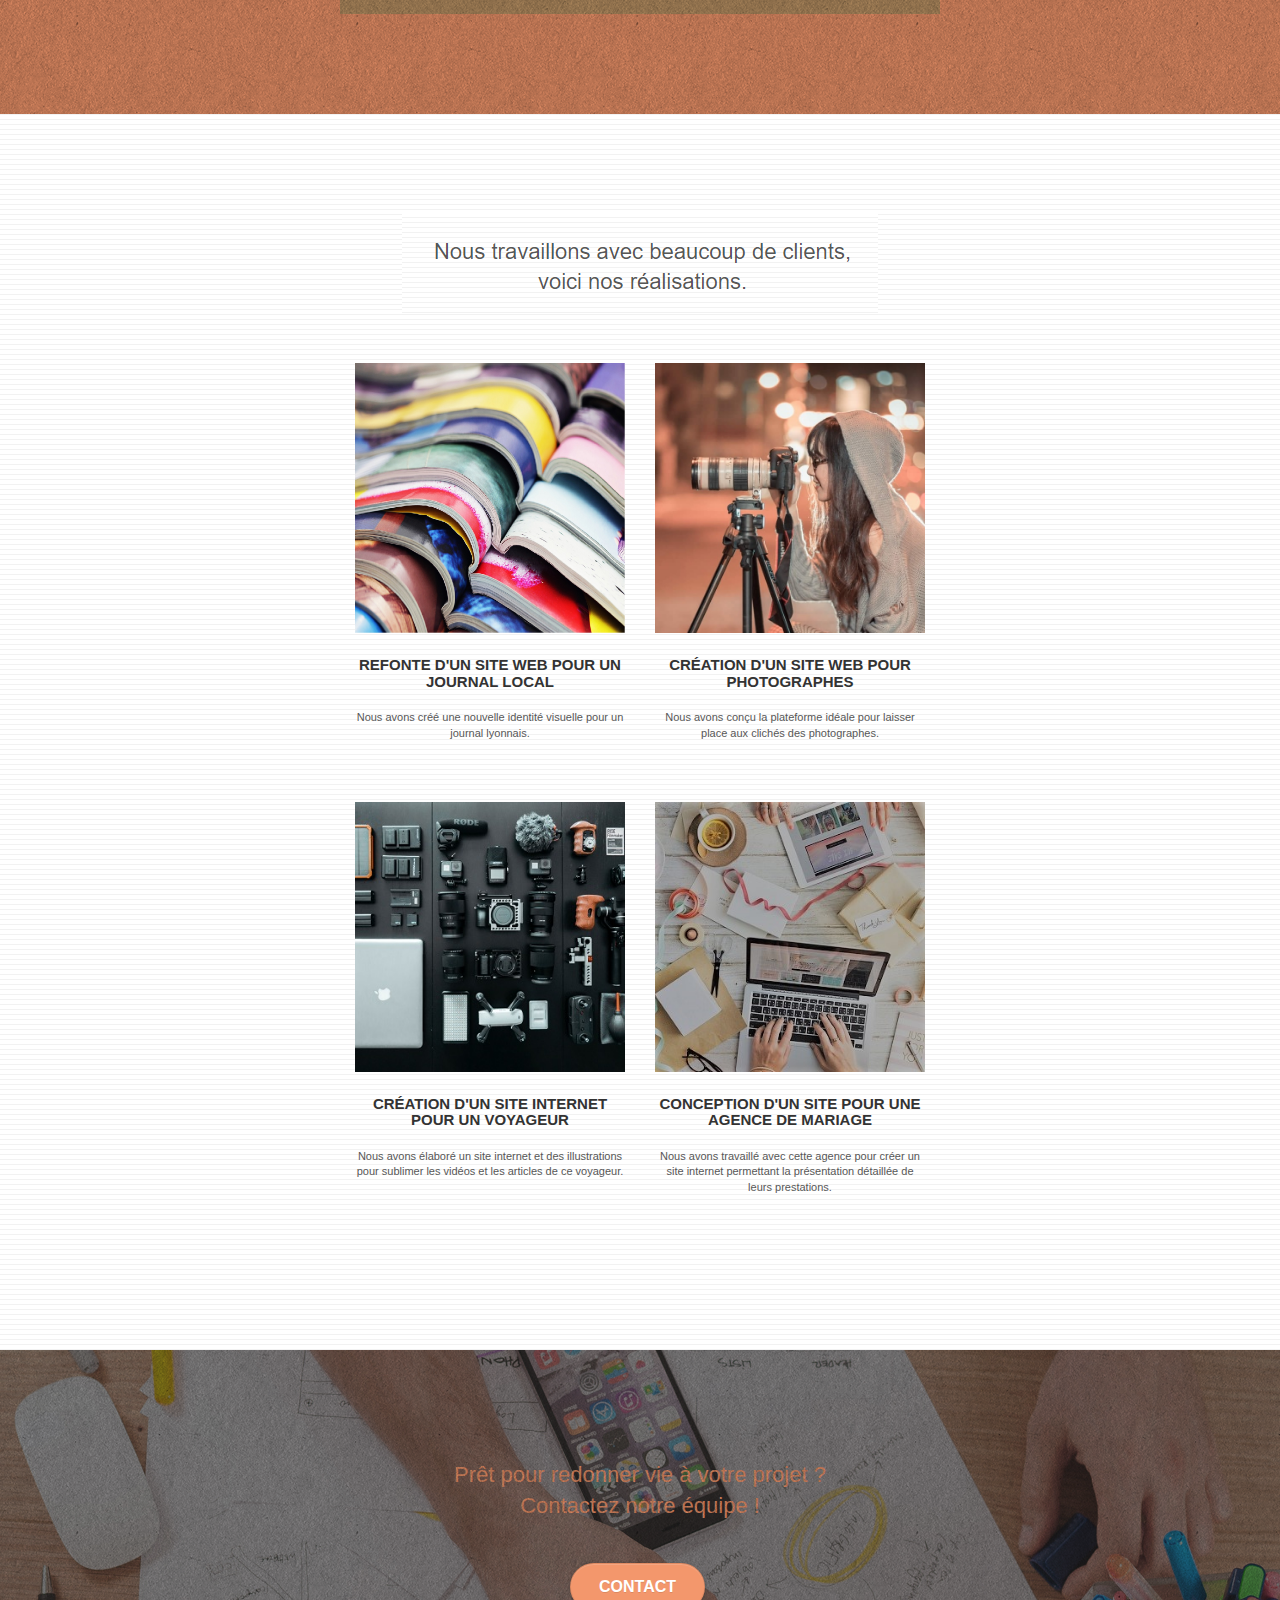
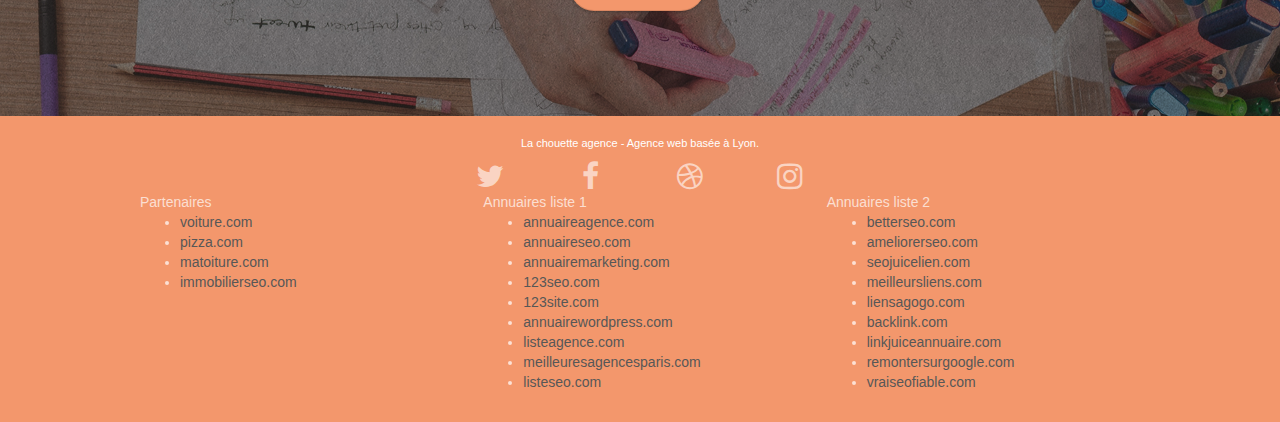
==== commit 5d66118c: "Change Title + remove Keyword" ====
--- a/index.html
+++ b/index.html
@@ -1,8 +1,7 @@
 <!doctype html>
-<html lang="Default">
+<html lang="fr">
 <head>
     <meta charset="utf-8">
-    <meta name="keywords" content="seo, google, site web, site internet, agence design paris, agence design, agence design,agence design,agence design,agence design,agence design,agence design,agence design,agence design">
     <meta name="description" content="">
     <meta name="viewport" content="width=device-width, initial-scale=1.0, viewport-fit=cover">
     <link rel="shortcut icon" type="image/png" href="favicon.jpg">
@@ -37,9 +36,7 @@
 
 		<nav class="navbar row">
 			<div class="navbar-header">
-				<div class="keywords" style="color:#cccccc;font-size:1px;">Agence web à paris, stratégie web, web design, illustrations, design de site web, site web, web, internet, site internet, site</div>
 				<a class="navbar-brand" href="index.html"><img src="img/la-chouette-agence.png" alt="paris web design logo agence web meilleure agence" height="40" /></a>
-				<div class="keywords" style="color:#cccccc;font-size:1px;">Agence web à paris, stratégie web, web design, illustrations, design de site web, site web, web, internet, site internet, site</div>
 				<button id="nav-toggle" type="button" class="ui-navbar-toggle navbar-toggle" data-toggle="collapse" data-target=".navbar-1">
 					<span class="sr-only">Toggle navigation</span><span class="icon-bar"></span><span class="icon-bar"></span><span class="icon-bar"></span>
 				</button>
@@ -245,7 +242,6 @@
 							<a class="social" href="index.html"><span class="fa fa-instagram icon-md"></span></a>
 						</div>
 					</div>
-					<div class="keywords" style="color:#F3976C;">Agence web à paris, stratégie web, web design, illustrations, design de site web, site web, web, internet, site internet, site</div>
 				</div>
 				<div class="row">
 					<div class="col-sm-4">
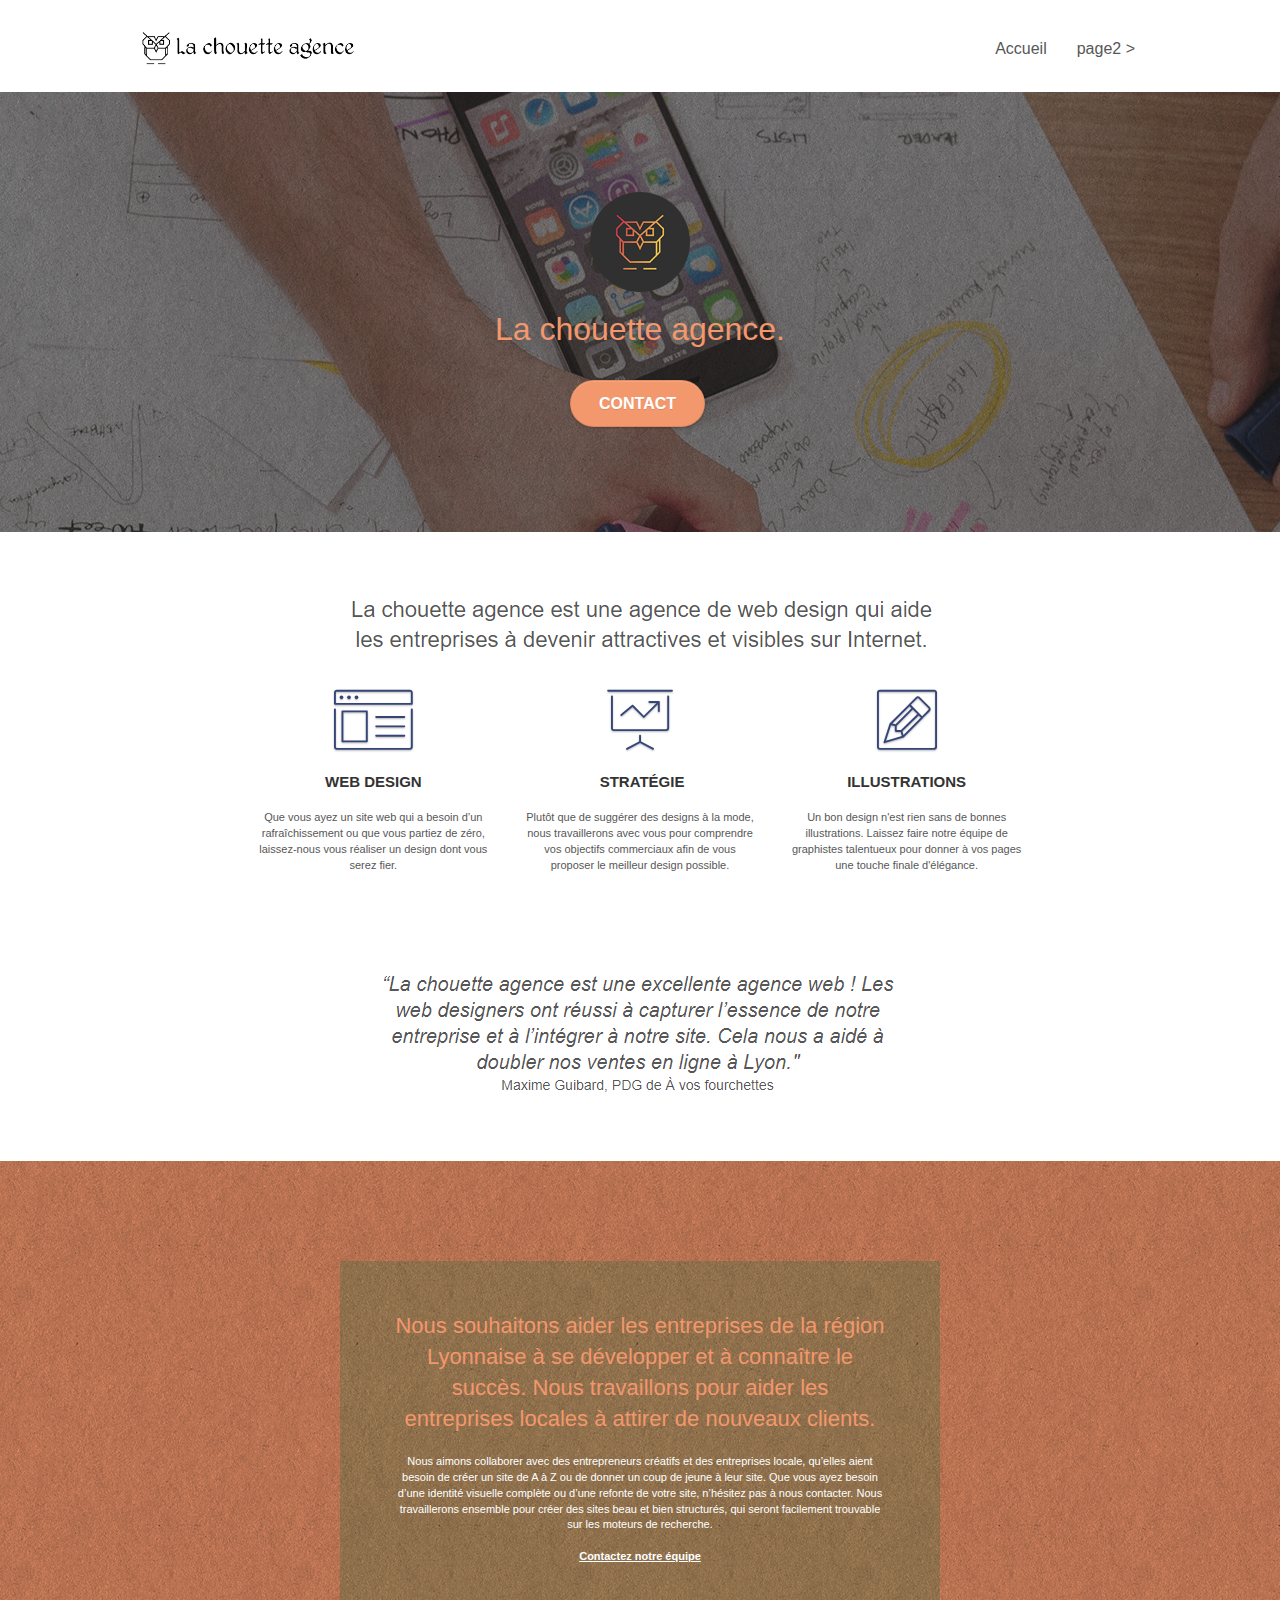
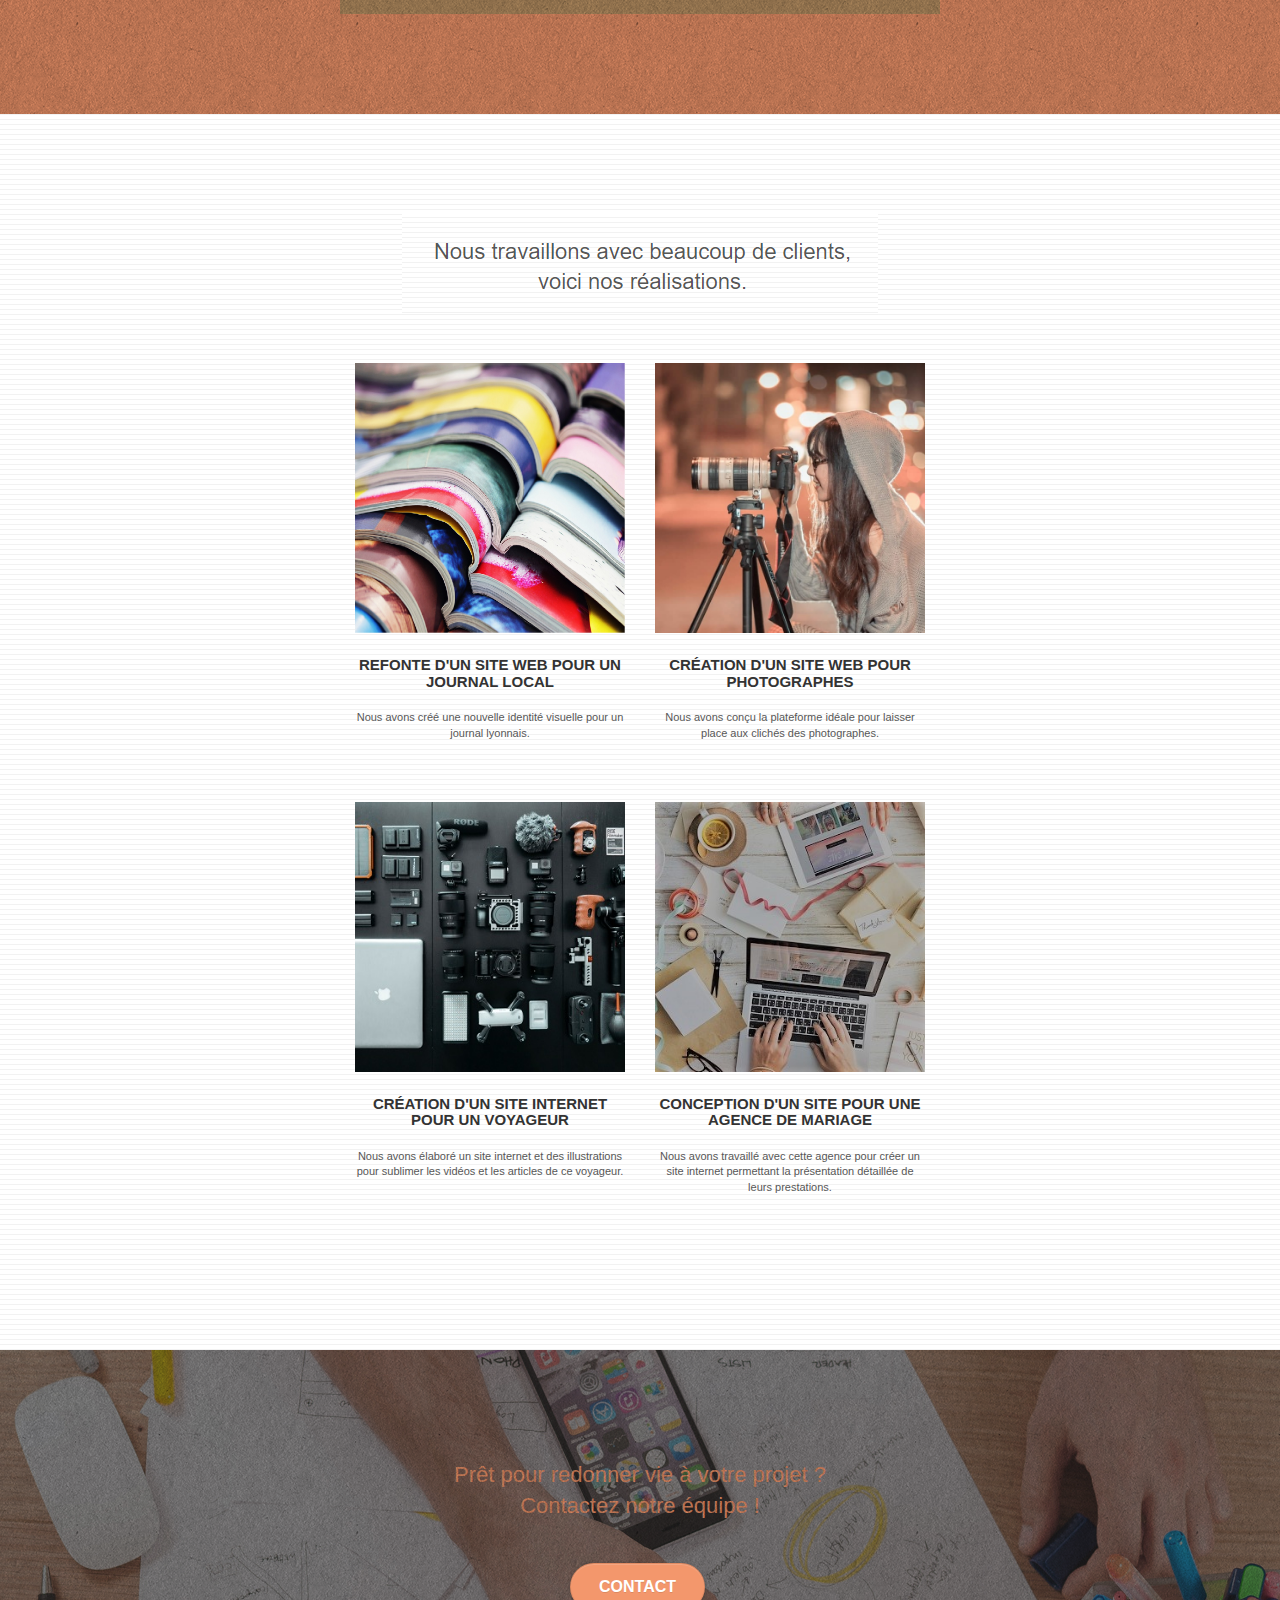
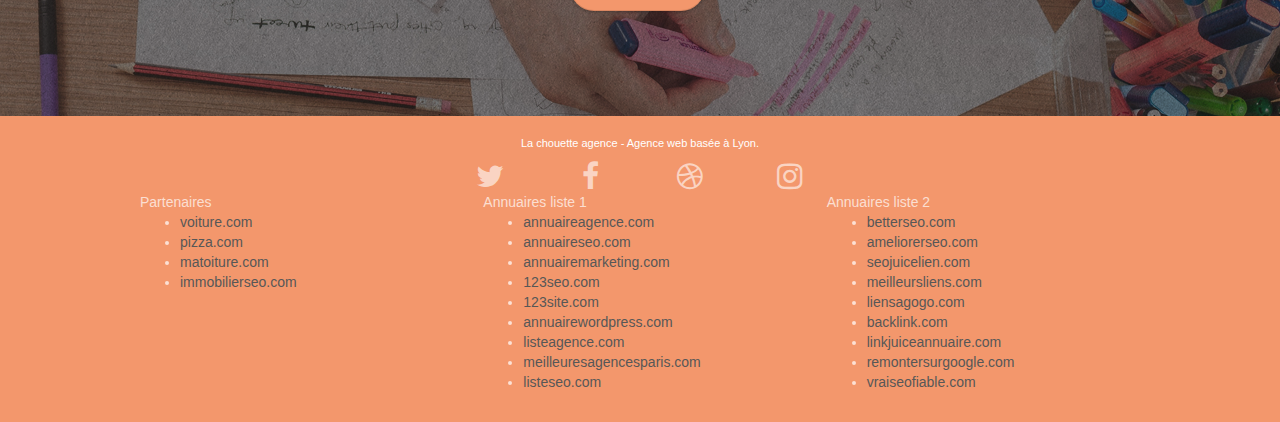
==== commit 9bf734c8: "mise en place et réorganisation B.sémantique" ====
--- a/index.html
+++ b/index.html
@@ -1,296 +1,260 @@
-<!doctype html>
+<!DOCTYPE html>
 <html lang="fr">
-<head>
-    <meta charset="utf-8">
-    <meta name="description" content="">
-    <meta name="viewport" content="width=device-width, initial-scale=1.0, viewport-fit=cover">
-    <link rel="shortcut icon" type="image/png" href="favicon.jpg">
-    
-	<link rel="stylesheet" type="text/css" href="./css/bootstrap.css">
-	<link rel="stylesheet" type="text/css" href="style.css">
-	<link rel="stylesheet" type="text/css" href="./css/font-awesome.css">
-	<link rel="stylesheet" type="text/css" href="./css/et-line.css">
-	
-    
-	<script src="./js/jquery-2.1.0.js"></script>
-	<script src="./js/bootstrap.js"></script>
-	<script src="./js/blocs.js"></script>
-	<script src="./js/jquery.touchSwipe.js" defer></script>
-	<script src="./js/gmaps.js"></script>
-
-    <title>.</title>
-
-    
-<!-- Analytics -->
- 
-<!-- Analytics END -->
-    
-</head>
-<body>
-<!-- Principal conteneur -->
-<div class="page-container">
-    
-<!-- bloc-0 -->
-<div class="bloc bgc-white l-bloc " id="bloc-0">
-	<div class="container bloc-sm">
-
-		<nav class="navbar row">
-			<div class="navbar-header">
-				<a class="navbar-brand" href="index.html"><img src="img/la-chouette-agence.png" alt="paris web design logo agence web meilleure agence" height="40" /></a>
-				<button id="nav-toggle" type="button" class="ui-navbar-toggle navbar-toggle" data-toggle="collapse" data-target=".navbar-1">
-					<span class="sr-only">Toggle navigation</span><span class="icon-bar"></span><span class="icon-bar"></span><span class="icon-bar"></span>
-				</button>
+  <head>
+    <meta charset="utf-8" />
+    <meta
+      name="description"
+      content="La Chouette Agence, entreprise de web design à Lyon aidant les entreprises à devenir attractives et visibles sur internet. Laissez nous réaliser un site dont vous serez fier."
+    />
+    <meta
+      name="viewport"
+      content="width=device-width, initial-scale=1.0, viewport-fit=cover"
+    />
+    <link rel="shortcut icon" type="image/png" href="favicon.jpg" />
+
+    <link rel="stylesheet" type="text/css" href="./css/bootstrap.css" />
+    <link rel="stylesheet" type="text/css" href="style.css" />
+    <link rel="stylesheet" type="text/css" href="./css/font-awesome.css" />
+    <link rel="stylesheet" type="text/css" href="./css/et-line.css" />
+
+    <script src="./js/jquery-2.1.0.js"></script>
+    <script src="./js/bootstrap.js"></script>
+    <script src="./js/blocs.js"></script>
+    <script src="./js/jquery.touchSwipe.js" defer></script>
+    <script src="./js/gmaps.js"></script>
+
+    <title>La Chouette Agence - Web Design</title>
+
+    <!-- Analytics -->
+
+    <!-- Analytics END -->
+  </head>
+  <body>
+    <!-- Principal conteneur -->
+    <div class="page-container">
+      	<header>
+			<!-- bloc-0 -->
+			<div class="bloc bgc-white l-bloc" id="bloc-0">
+				<div class="container bloc-sm">
+					<nav class="navbar row">
+						<div class="navbar-header">
+							<a class="navbar-brand" href="index.html"><img src="img/la-chouette-agence.png" alt="paris web design logo agence web meilleure agence" height="40"/></a>
+							<button id="nav-toggle" type="button" class="ui-navbar-toggle navbar-toggle" data-toggle="collapse" data-target=".navbar-1">
+							<span class="sr-only">Toggle navigation</span>
+							<span class="icon-bar"></span>
+							<span class="icon-bar"></span>
+							<span class="icon-bar"></span>
+							</button>
+						</div>
+						<div
+							class="collapse navbar-collapse navbar-1 special-dropdown-nav">
+							<ul class="site-navigation nav navbar-nav">
+							<li><a href="index.html">Accueil</a></li>
+							<li></li>
+							<li><a href="page2.html">page2 &gt;</a></li>
+							</ul>
+						</div>
+					</nav>
+				</div>
 			</div>
-			<div class="collapse navbar-collapse navbar-1 special-dropdown-nav">
-				<ul class="site-navigation nav navbar-nav">
-					<li>
-						<a href="index.html">Accueil</a>
-					</li>
-					<li>
-					</li>
-					<li>
-						<a href="page2.html">page2 &gt;</a>
-					</li>
-				</ul>
+			<!-- bloc-0 END -->
+		</header>
+		<main>
+			<section>
+			<!-- bloc-1-presentation -->
+				<div class="bloc bgc-dark-slate-blue bg-banniere d-bloc bg-t-edge bloc-bg-texture texture-paper b-parallax" id="bloc-1-hero">
+					<div class="container bloc-lg">
+						<div class="row tight-width-whitespace">
+							<div class="col-sm-12">
+								<img src="img/logo.png" class="center-block image-resize-mode" width="100" alt="La chouette agence, agence web paris, création logo paris"/>
+								<h1 class="text-center hero-bloc-text tc-white">La chouette agence.</h1>
+								<div class="text-center">
+									<a href="page2.html" class="btn btn-lg btn-clean btn-rd cta-hero btn-atomic-tangerine" id="cta-hero">Contact</a>
+								</div>
+							</div>
+						</div>
+					</div>
+				</div>
+			<!-- bloc-1-presentation END -->
+			</section>
+			<section>
+				<!-- bloc-2-services -->
+				<div class="bloc bgc-white l-bloc" id="bloc-2-services">
+					<div class="container bloc-md">
+						<div class="row">
+							<div class="col-sm-12 text-center">
+								<img alt="agence web, agence web paris, web design paris, stratégie web" src="img/title.png"/>
+							</div>
+						</div>
+						<div class="row voffset-lg med-width-whitespace">
+							<div class="col-sm-4">
+								<div class="text-center">
+								<span class="et-icon-browser sm-shadow icon-dark-slate-blue icons icon-lg"></span>
+								</div>
+								<h3 class="mg-md text-center">Web design</h3>
+								<p class="text-center">Que vous ayez un site web qui a besoin d&rsquo;un rafraîchissement ou que vous partiez de zéro, laissez-nous vous réaliser un design dont vous serez fier.</p>
+							</div>
+							<div class="col-sm-4">
+								<div class="text-center">
+								<span class="et-icon-presentation sm-shadow icon-dark-slate-blue icons icon-lg"></span>
+								</div>
+								<h3 class="mg-md text-center">&nbsp;Stratégie</h3>
+								<p class="text-center">Plutôt que de suggérer des designs à la mode, nous travaillerons avec vous pour comprendre vos objectifs commerciaux afin de vous proposer le meilleur design possible.<br /></p>
+							</div>
+							<div class="col-sm-4">
+								<div class="text-center">
+								<span class="et-icon-edit sm-shadow icon-dark-slate-blue icons icon-lg"></span>
+								</div>
+								<h3 class="mg-md text-center">Illustrations</h3>
+								<p class="text-center">Un bon design n'est rien sans de bonnes illustrations. Laissez faire notre équipe de graphistes talentueux pour donner à vos pages une touche finale d'élégance.</p>
+							</div>
+						</div>
+						<div class="row voffset-lg voffset">
+							<div class="col-xs-12 col-md-8 col-md-offset-2 text-center">
+								<img alt="agence web, agence web paris, web design paris, stratégie web" src="img/citation.png"/>
+							</div>
+						</div>
+					</div>
+				</div>
+				<!-- bloc-2-services END -->
+			</section>
+			<section>
+				<!-- bloc-3-what-i-do -->
+				<div class="bloc tc-white bgc-atomic-tangerine bg-presentation d-bloc bloc-bg-texture texture-paper b-parallax" id="bloc-3-what-i-do">
+					<div class="container bloc-lg">
+						<div class="row tight-width-whitespace black-background">
+							<div class="col-sm-12">
+								<h2 class="mg-md text-center tc-white">Nous souhaitons aider les entreprises de la région Lyonnaise à se développer et à connaître le succès. Nous travaillons pour aider les entreprises locales à attirer de nouveaux clients.<br /></h2>
+								<p class="text-center white">Nous aimons collaborer avec des entrepreneurs créatifs et des entreprises locale, qu’elles aient besoin de créer un site de A à Z ou de donner un coup de jeune à leur site. Que vous ayez besoin d’une identité visuelle complète ou d’une refonte de votre site, n’hésitez pas à nous contacter. Nous travaillerons ensemble pour créer des sites beau et bien structurés, qui seront facilement trouvable sur les moteurs de recherche.<br /><br /><a class="ltc-white bold-link" href="page2.html">Contactez notre équipe</a><br /></p>
+							</div>
+						</div>
+					</div>
+				</div>
+				<!-- bloc-3-what-i-do END -->
+			</section>
+			<section>
+				<!-- bloc-4-portfolio -->
+				<div class="bloc bgc-white bg-lines-h2-bg bg-repeat l-bloc" id="bloc-4-portfolio">
+					<div class="container bloc-lg">
+						<div class="row">
+							<div class="col-sm-12 text-center"><img alt="agence web, agence web paris, web design paris, stratégie web" src="img/title2.png"/></div>
+						</div>
+						<div class="row tight-width-whitespace portfolio-row">
+							<div class="col-sm-6">
+								<a href="#" data-lightbox="img/1.jpg" data-gallery-id="gallery-1" data-caption="Refonte d'un site web pour un journal local" data-frame="snapshot-lb"><img src="img/1.jpg" alt="paris web design logo agence web meilleure agence et refonte site web journal" class="img-responsive portfolio-thumb"/></a>
+								<h3 class="mg-md text-center">Refonte d'un site web pour un journal local</h3>
+								<p class="text-center">Nous avons créé une nouvelle identité visuelle pour un journal
+								lyonnais.</p>
+							</div>
+							<div class="col-sm-6">
+								<a href="#" data-lightbox="img/2.jpg" data-gallery-id="gallery-1" data-caption="Création d'un site web pour photographes" data-frame="snapshot-lb"><img src="img/2.jpg" class="img-responsive portfolio-thumb" alt="paris web design logo agence web meilleure agence, Création d'un site web pour photographes"/></a>
+								<h3 class="mg-md text-center">Création d'un site web pour photographes</h3>
+								<p class="text-center">Nous avons conçu la plateforme idéale pour laisser place aux clichés des photographes.</p>
+							</div>
+						</div>
+						<div class="row tight-width-whitespace portfolio-row">
+							<div class="col-sm-6">
+								<a href="#" data-lightbox="img/3.bmp" data-gallery-id="gallery-1" data-caption="Création d'un site internet pour un voyageur" data-frame="snapshot-lb"><img src="img/3.bmp" class="img-responsive portfolio-thumb" alt="paris web design logo agence web meilleure agence, Création d'un site web pour voyageur"/></a>
+								<h3 class="mg-md text-center">Création d'un site internet pour un voyageur</h3>
+								<p class="text-center">Nous avons élaboré un site internet et des illustrations pour sublimer les vidéos et les articles de ce voyageur.</p>
+							</div>
+							<div class="col-sm-6">
+								<a href="#" data-lightbox="img/4.bmp" data-gallery-id="gallery-1" data-caption="Conception d'un site pour une agence de mariage" data-frame="snapshot-lb"><img src="img/4.bmp" class="img-responsive portfolio-thumb" alt="paris web design logo agence web meilleure agence, Création d'un site web pour agence de mariage"/></a>
+								<h3 class="mg-md text-center">Conception d'un site pour une agence de mariage</h3>
+								<p class="text-center">Nous avons travaillé avec cette agence pour créer un site internet permettant la présentation détaillée de leurs prestations.</p>
+							</div>
+						</div>
+					</div>
+				</div>
+				<!-- bloc-4-portfolio END -->
+			</section>
+			<section>
+				<!-- bloc-5-cta -->
+				<div class="bloc bgc-dark-slate-blue bg-banniere d-bloc bloc-bg-texture texture-paper" id="bloc-5-cta">
+					<div class="container bloc-lg">
+						<div class="row">
+							<h2 class="mg-md text-center tc-white">Prêt pour redonner vie à votre projet ?<br />Contactez notre équipe !</h2>
+							<div class="col-sm-12 text-center">
+								<a href="page2.html" class="btn btn-atomic-tangerine btn-clean btn-rd btn-lg cta-hero">Contact</a>
+							</div>
+						</div>
+					</div>
+				</div>
+				<!-- bloc-5-cta END -->
+			</section>
+		</main>
+      	<footer>
+			<!-- Footer - bloc-8 -->
+			<div class="bloc bgc-atomic-tangerine d-bloc" id="bloc-8">
+				<div class="container bloc-sm">
+					<div class="row">
+						<div class="col-sm-12">
+							<p class="text-center white">La chouette agence - Agence web basée à Lyon.<br /></p>
+							<div class="row row-no-gutters social">
+								<div class="col-sm-3">
+									<div class="text-center">
+										<a class="social" href="index.html"><span class="fa fa-twitter icon-md"></span></a>
+									</div>
+								</div>
+								<div class="col-sm-3">
+									<div class="text-center">
+										<a class="social" href="index.html"><span class="fa fa-facebook icon-md"></span></a>
+									</div>
+								</div>
+								<div class="col-sm-3">
+									<div class="text-center">
+										<a class="social" href="index.html"><span class="fa fa-dribbble icon-md"></span></a>
+									</div>
+								</div>
+								<div class="col-sm-3">
+									<div class="text-center">
+										<a class="social" href="index.html"><span class="fa fa-instagram icon-md"></span></a>
+									</div>
+								</div>
+							</div>
+							<div class="row">
+								<div class="col-sm-4">Partenaires
+									<ul>
+										<li><a href="voiture.com">voiture.com</a></li>
+										<li><a href="pizza.com">pizza.com</a></li>
+										<li><a href="matoiture.com">matoiture.com</a></li>
+										<li><a href="immobilierseo.com">immobilierseo.com</a></li>
+									</ul>
+								</div>
+								<div class="col-sm-4">Annuaires liste 1
+									<ul>
+										<li><a href="annuaireagence.com">annuaireagence.com</a></li>
+										<li><a href="annuaireseo.com">annuaireseo.com</a></li>
+										<li><a href="annuairemarketing.com">annuairemarketing.com</a></li>
+										<li><a href="123seoture.com">123seo.com</a></li>
+										<li><a href="123site.com">123site.com</a></li>
+										<li><a href="annuairewordpress.com">annuairewordpress.com</a></li>
+										<li><a href="listeagence.com">listeagence.com</a></li>
+										<li><a href="meilleuresagencesparis.com">meilleuresagencesparis.com</a></li>
+										<li><a href="listeseo.com">listeseo.com</a></li>
+									</ul>
+								</div>
+								<div class="col-sm-4">Annuaires liste 2
+									<ul>
+										<li><a href="betterseo.com">betterseo.com</a></li>
+										<li><a href="ameliorerseo.com">ameliorerseo.com</a></li>
+										<li><a href="seojuicelien.com">seojuicelien.com</a></li>
+										<li><a href="meilleursliens.com">meilleursliens.com</a></li>
+										<li><a href="liensagogo.com">liensagogo.com</a></li>
+										<li><a href="backlink.com">backlink.com</a></li>
+										<li><a href="linkjuiceannuaire.com">linkjuiceannuaire.com</a></li>
+										<li><a href="remontersurgoogle.com">remontersurgoogle.com</a></li>
+										<li><a href="vraiseofiable.com">vraiseofiable.com</a></li>
+									</ul>
+								</div>
+							</div>
+						</div>
+					</div>
+				</div>
 			</div>
-		</nav>
-	</div>
-</div>
-<!-- bloc-0 END -->
-
-<!-- bloc-1-presentation -->
-<div class="bloc bgc-dark-slate-blue bg-banniere d-bloc bg-t-edge bloc-bg-texture texture-paper b-parallax" id="bloc-1-hero">
-	<div class="container bloc-lg">
-		<div class="row tight-width-whitespace">
-			<div class="col-sm-12">
-				<img src="img/logo.png" class="center-block image-resize-mode" width="100" alt="La chouette agence, agence web paris, création logo paris" />
-				<h1 class="text-center hero-bloc-text tc-white ">
-					La chouette agence.
-				</h1>
-				<div class="text-center">
-					<a href="page2.html" class="btn btn-lg btn-clean btn-rd cta-hero btn-atomic-tangerine" id="cta-hero">Contact</a>
-				</div>
-			</div>
-		</div>
-	</div>
-</div>
-<!-- bloc-1-presentation END -->
-
-<!-- bloc-2-services -->
-<div class="bloc bgc-white l-bloc" id="bloc-2-services">
-	<div class="container bloc-md">
-		<div class="row">
-			<div class="col-sm-12 text-center">
-				<img alt="agence web, agence web paris, web design paris, stratégie web" src="img/title.png" />
-			</div>
-		</div>
-		<div class="row voffset-lg med-width-whitespace">
-			<div class="col-sm-4">
-				<div class="text-center">
-					<span class="et-icon-browser sm-shadow icon-dark-slate-blue icons icon-lg"></span>
-				</div>
-				<h3 class="mg-md text-center">
-					Web design
-				</h3>
-				<p class="text-center ">
-					Que vous ayez un site web qui a besoin d&rsquo;un rafraîchissement ou que vous partiez de zéro, laissez-nous vous réaliser un design dont vous serez fier.
-				</p>
-			</div>
-			<div class="col-sm-4">
-				<div class="text-center">
-					<span class="et-icon-presentation sm-shadow icon-dark-slate-blue icons icon-lg"></span>
-				</div>
-				<h3 class="mg-md text-center">
-					&nbsp;Stratégie
-				</h3>
-				<p class="text-center ">
-					Plutôt que de suggérer des designs à la mode, nous travaillerons avec vous pour comprendre vos objectifs commerciaux afin de vous proposer le meilleur design possible.<br>
-				</p>
-			</div>
-			<div class="col-sm-4">
-				<div class="text-center">
-					<span class="et-icon-edit sm-shadow icon-dark-slate-blue icons icon-lg"></span>
-				</div>
-				<h3 class="mg-md text-center">
-					Illustrations
-				</h3>
-				<p class="text-center ">
-					Un bon design n'est rien sans de bonnes illustrations. Laissez faire notre équipe de graphistes talentueux pour donner à vos pages une touche finale d'élégance.
-				</p>
-			</div>
-		</div>
-		<div class="row voffset-lg voffset">
-			<div class="col-xs-12 col-md-8 col-md-offset-2 text-center">
-				<img alt="agence web, agence web paris, web design paris, stratégie web" src="img/citation.png" />
-
-			</div>
-		</div>
-	</div>
-</div>
-<!-- bloc-2-services END -->
-
-<!-- bloc-3-what-i-do -->
-<div class="bloc tc-white bgc-atomic-tangerine bg-presentation d-bloc bloc-bg-texture texture-paper b-parallax" id="bloc-3-what-i-do">
-	<div class="container bloc-lg">
-		<div class="row tight-width-whitespace black-background">
-			<div class="col-sm-12">
-				<h2 class="mg-md text-center tc-white">
-					Nous souhaitons aider les entreprises de la région Lyonnaise à se développer et à connaître le succès. Nous travaillons pour aider les entreprises locales à attirer de nouveaux clients .<br>
-				</h2>
-				<p class="text-center white">
-					Nous aimons collaborer avec des entrepreneurs créatifs et des entreprises locale, qu’elles aient besoin de créer un site de A à Z ou de donner un coup de jeune à leur site. Que vous ayez besoin d’une identité visuelle complète ou d’une refonte de votre site, n’hésitez pas à nous contacter. Nous travaillerons ensemble pour créer des sites beau et bien structurés, qui seront facilement trouvable sur les moteurs de recherche. <br><br><a class="ltc-white bold-link" href="page2.html">Contactez notre équipe</a><br>
-				</p>
-			</div>
-		</div>
-	</div>
-</div>
-<!-- bloc-3-what-i-do END -->
-
-<!-- bloc-4-portfolio -->
-<div class="bloc bgc-white bg-lines-h2-bg bg-repeat l-bloc" id="bloc-4-portfolio">
-	<div class="container bloc-lg">
-		<div class="row">
-			<div class="col-sm-12 text-center">
-				<img alt="agence web, agence web paris, web design paris, stratégie web" src="img/title2.png" />
-			</div>
-		</div>
-		<div class="row tight-width-whitespace portfolio-row">
-			<div class="col-sm-6">
-				<a href="#" data-lightbox="img/1.jpg" data-gallery-id="gallery-1" data-caption="Refonte d'un site web pour un journal local" data-frame="snapshot-lb"><img src="img/1.jpg" alt="paris web design logo agence web meilleure agence et refonte site web journal" class="img-responsive portfolio-thumb" /></a>
-				<h3 class="mg-md text-center">
-					Refonte d'un site web pour un journal local
-				</h3>
-				<p class="text-center">
-					Nous avons créé une nouvelle identité visuelle pour un journal lyonnais.
-				</p>
-			</div>
-			<div class="col-sm-6">
-				<a href="#" data-lightbox="img/2.jpg" data-gallery-id="gallery-1" data-caption="Création d'un site web pour photographes" data-frame="snapshot-lb"><img src="img/2.jpg" class="img-responsive portfolio-thumb" alt="paris web design logo agence web meilleure agence, Création d'un site web pour photographes" /></a>
-				<h3 class="mg-md text-center">
-					Création d'un site web pour photographes
-				</h3>
-				<p class="text-center">
-					Nous avons conçu la plateforme idéale pour laisser place aux clichés des photographes.
-				</p>
-			</div>
-		</div>
-		<div class="row tight-width-whitespace portfolio-row">
-			<div class="col-sm-6">
-				<a href="#" data-lightbox="img/3.bmp" data-gallery-id="gallery-1" data-caption="Création d'un site internet pour un voyageur" data-frame="snapshot-lb"><img src="img/3.bmp" class="img-responsive portfolio-thumb" alt="paris web design logo agence web meilleure agence, Création d'un site web pour voyageur"/></a>
-				<h3 class="mg-md text-center">
-					Création d'un site internet pour un voyageur
-				</h3>
-				<p class="text-center">
-					Nous avons élaboré un site internet et des illustrations pour sublimer les vidéos et les articles de ce voyageur.
-				</p>
-			</div>
-			<div class="col-sm-6">
-				<a href="#" data-lightbox="img/4.bmp" data-gallery-id="gallery-1" data-caption="Conception d'un site pour une agence de mariage" data-frame="snapshot-lb"><img src="img/4.bmp" class="img-responsive portfolio-thumb" alt="paris web design logo agence web meilleure agence, Création d'un site web pour agence de mariage" /></a>
-				<h3 class="mg-md text-center">
-					Conception d'un site pour une agence de mariage
-				</h3>
-				<p class="text-center">
-					Nous avons travaillé avec cette agence pour créer un site internet permettant la présentation détaillée de leurs prestations.
-				</p>
-			</div>
-		</div>
-	</div>
-</div>
-<!-- bloc-4-portfolio END -->
-
-<!-- bloc-5-cta -->
-<div class="bloc bgc-dark-slate-blue bg-banniere d-bloc bloc-bg-texture texture-paper" id="bloc-5-cta">
-	<div class="container bloc-lg">
-		<div class="row">
-			<h2 class="mg-md text-center tc-white">
-				Prêt pour redonner vie à votre projet ?<br>Contactez notre équipe !
-			</h2>
-			<div class="col-sm-12 text-center">
-				<a href="page2.html" class="btn btn-atomic-tangerine btn-clean btn-rd btn-lg cta-hero">Contact</a>
-			</div>
-		</div>
-	</div>
-</div>
-<!-- bloc-5-cta END -->
-
-<!-- Footer - bloc-8 -->
-<div class="bloc bgc-atomic-tangerine d-bloc" id="bloc-8">
-	<div class="container bloc-sm">
-		<div class="row">
-			<div class="col-sm-12">
-				<p class="text-center white">
-					La chouette agence - Agence web basée à Lyon.<br>
-				</p>
-				<div class="row row-no-gutters social">
-					<div class="col-sm-3">
-						<div class="text-center">
-							<a class="social" href="index.html"><span class="fa fa-twitter icon-md"></span></a>
-						</div>
-					</div>
-					<div class="col-sm-3">
-						<div class="text-center">
-							<a class="social" href="index.html"><span class="fa fa-facebook icon-md"></span></a>
-						</div>
-					</div>
-					<div class="col-sm-3">
-						<div class="text-center">
-							<a class="social" href="index.html"><span class="fa fa-dribbble icon-md"></span></a>
-						</div>
-					</div>
-					<div class="col-sm-3">
-						<div class="text-center">
-							<a class="social" href="index.html"><span class="fa fa-instagram icon-md"></span></a>
-						</div>
-					</div>
-				</div>
-				<div class="row">
-					<div class="col-sm-4">
-						Partenaires
-							<ul>
-								<li><a href="voiture.com">voiture.com</a></li>
-								<li><a href="pizza.com">pizza.com</a></li>
-								<li><a href="matoiture.com">matoiture.com</a></li>
-								<li><a href="immobilierseo.com">immobilierseo.com</a></li>
-							</ul>		
-					</div>
-					<div class="col-sm-4">
-						Annuaires liste 1
-						<ul>
-							<li><a href="annuaireagence.com">annuaireagence.com</a></li>
-							<li><a href="annuaireseo.com">annuaireseo.com</a></li>
-							<li><a href="annuairemarketing.com">annuairemarketing.com</a></li>
-							<li><a href="123seoture.com">123seo.com</a></li>
-							<li><a href="123site.com">123site.com</a></li>
-							<li><a href="annuairewordpress.com">annuairewordpress.com</a></li>
-							<li><a href="listeagence.com">listeagence.com</a></li>
-							<li><a href="meilleuresagencesparis.com">meilleuresagencesparis.com</a></li>
-							<li><a href="listeseo.com">listeseo.com</a></li>
-						</ul>
-					</div>
-					<div class="col-sm-4">
-						Annuaires liste 2
-						<ul>
-							<li><a href="betterseo.com">betterseo.com</a></li>
-							<li><a href="ameliorerseo.com">ameliorerseo.com</a></li>
-							<li><a href="seojuicelien.com">seojuicelien.com</a></li>
-							<li><a href="meilleursliens.com">meilleursliens.com</a></li>
-							<li><a href="liensagogo.com">liensagogo.com</a></li>
-							<li><a href="backlink.com">backlink.com</a></li>
-							<li><a href="linkjuiceannuaire.com">linkjuiceannuaire.com</a></li>
-							<li><a href="remontersurgoogle.com">remontersurgoogle.com</a></li>
-							<li><a href="vraiseofiable.com">vraiseofiable.com</a></li>
-						</ul>
-					</div>
-				</div>
-			</div>
-		</div>
-	</div>
-</div>
-<!-- Footer - bloc-8 END -->
-
-</div>
-<!-- Principal conteneur END -->
-    
-
+			<!-- Footer - bloc-8 END -->
+      	</footer>
+    </div>
+    <!-- Principal conteneur END -->
 </body>
-</html>
+</html>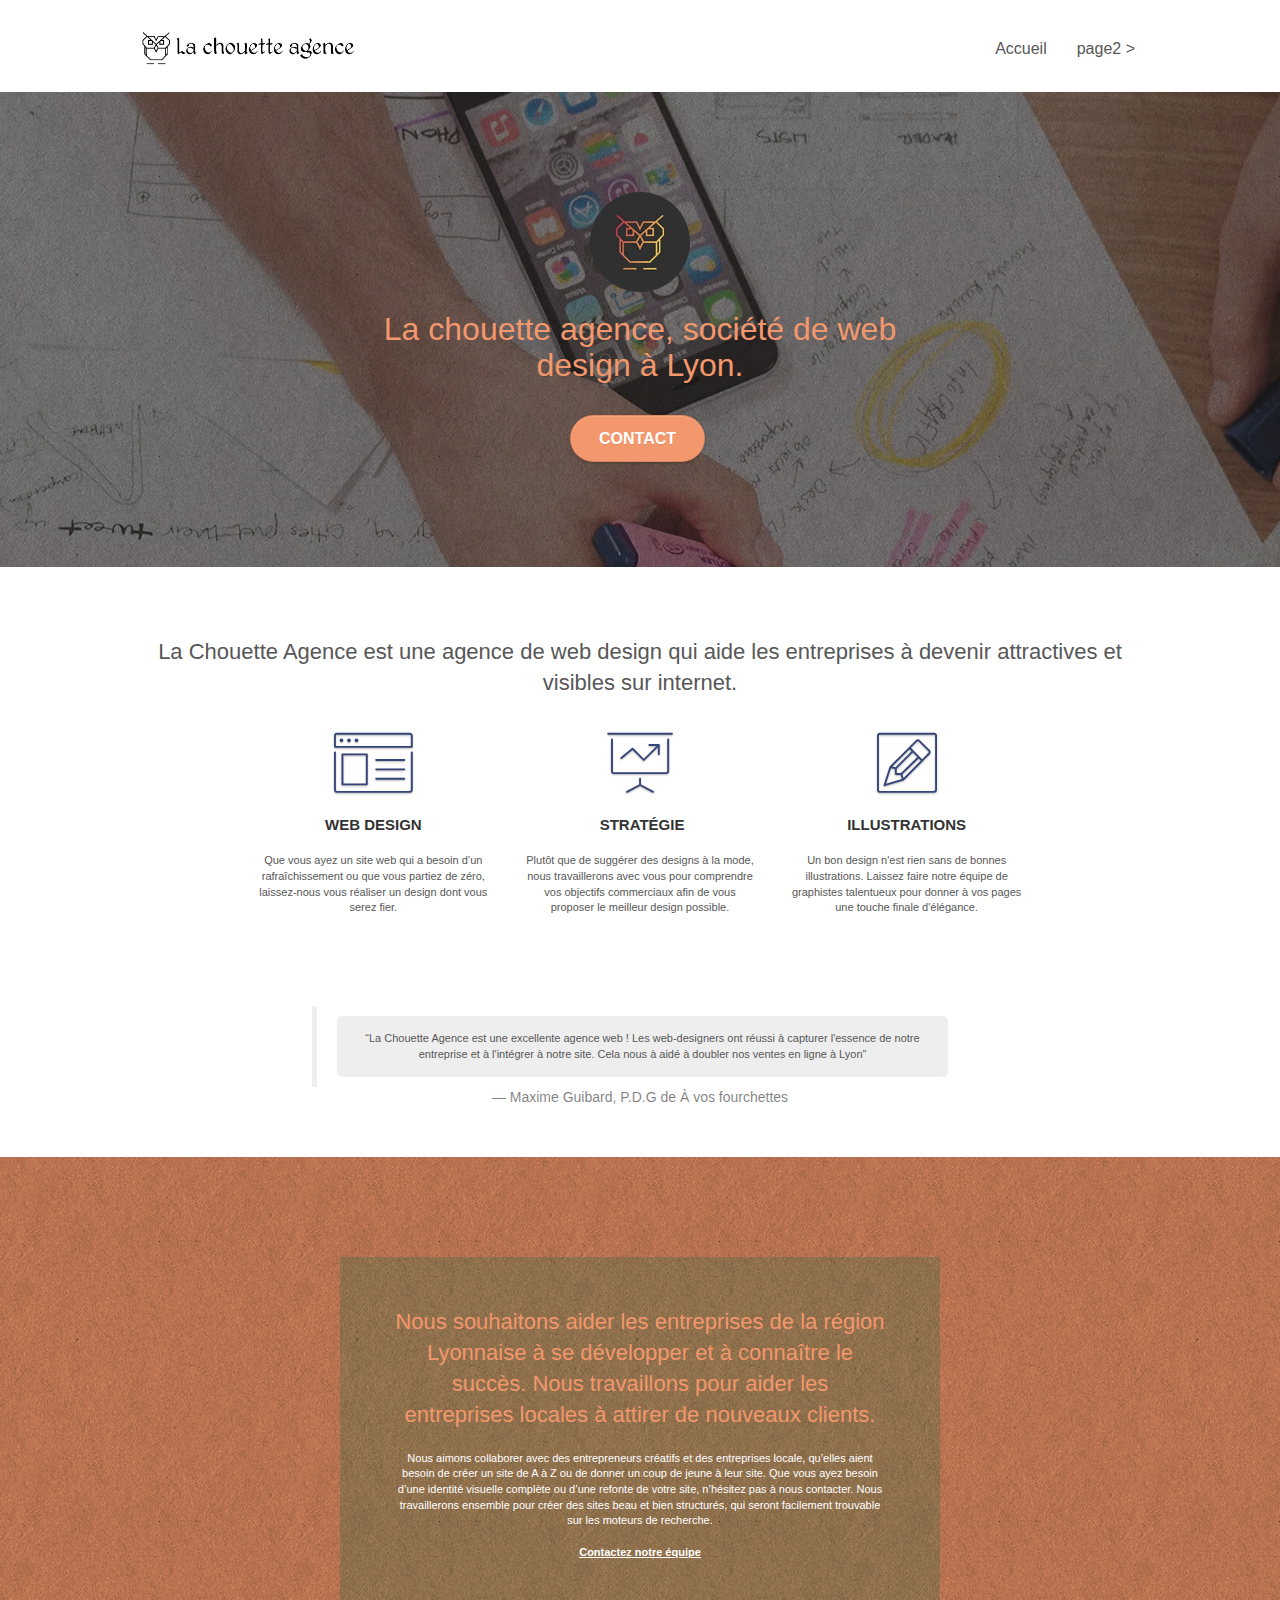
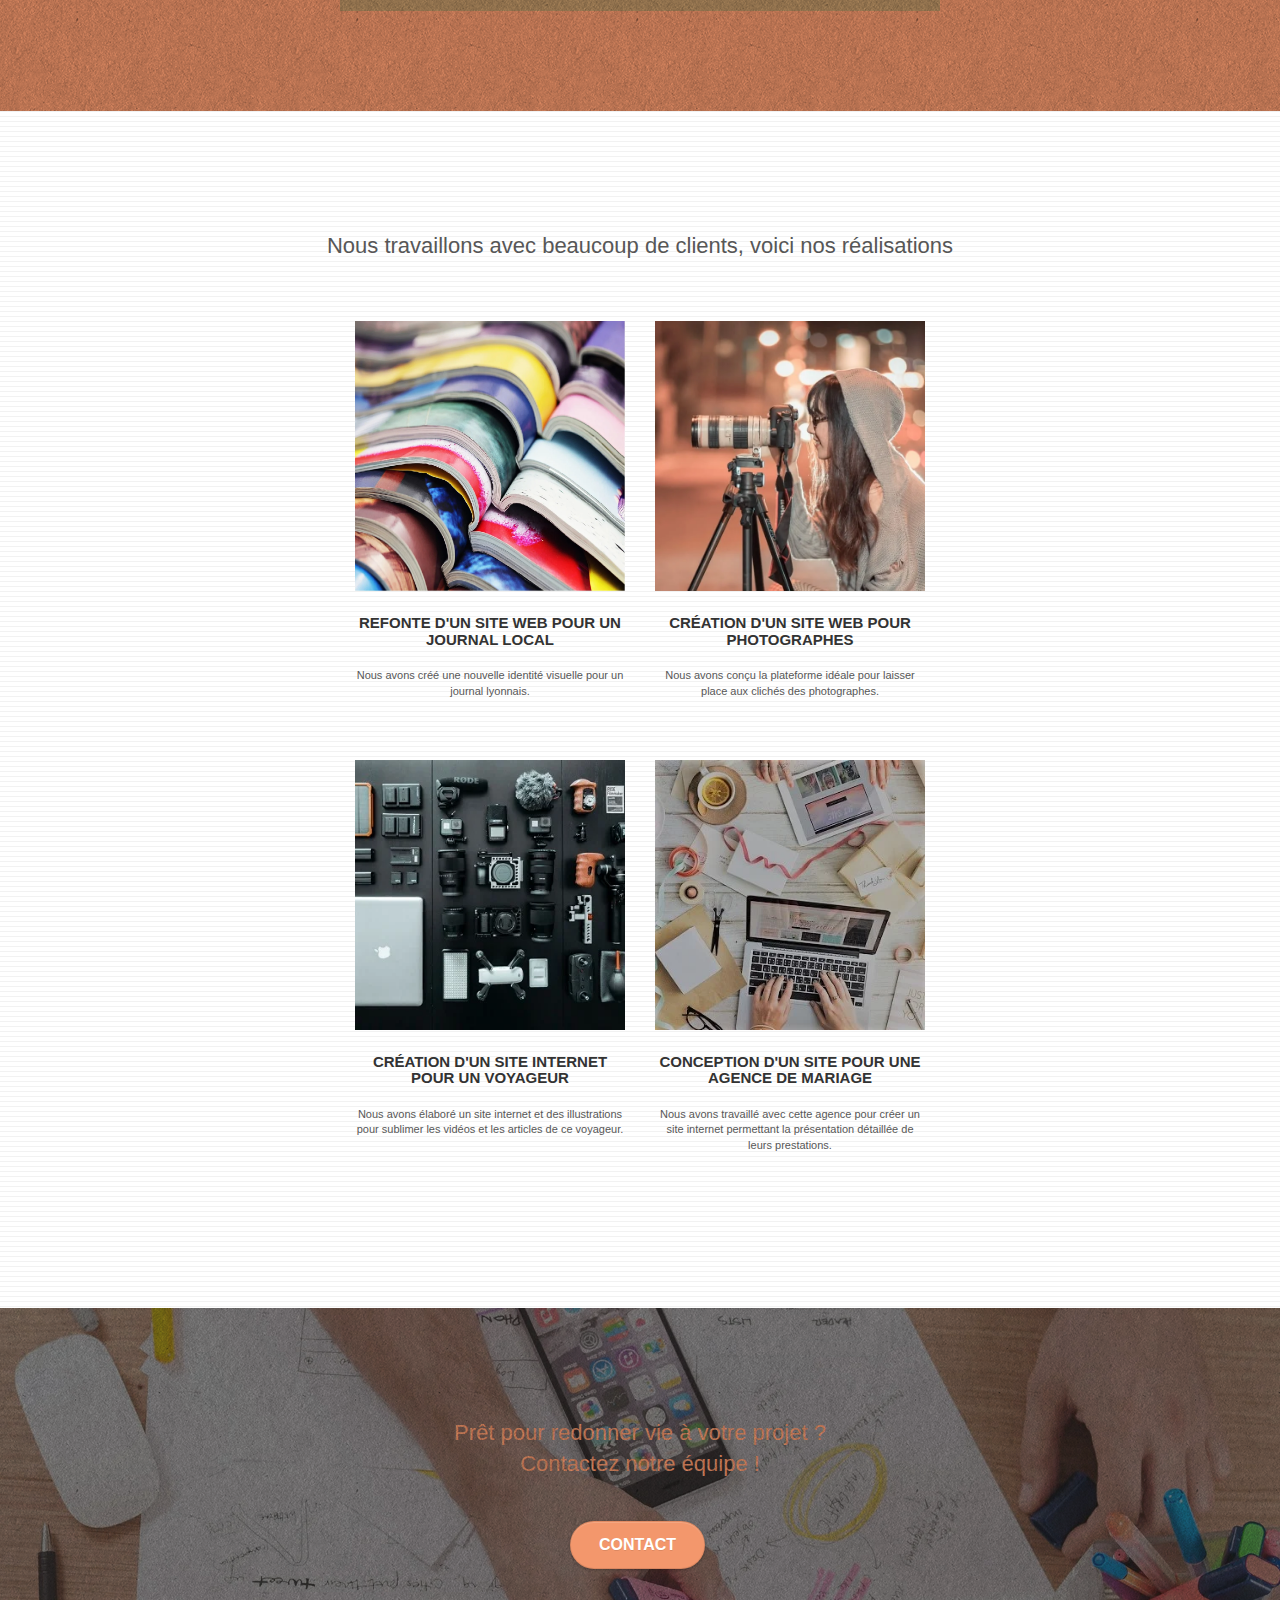
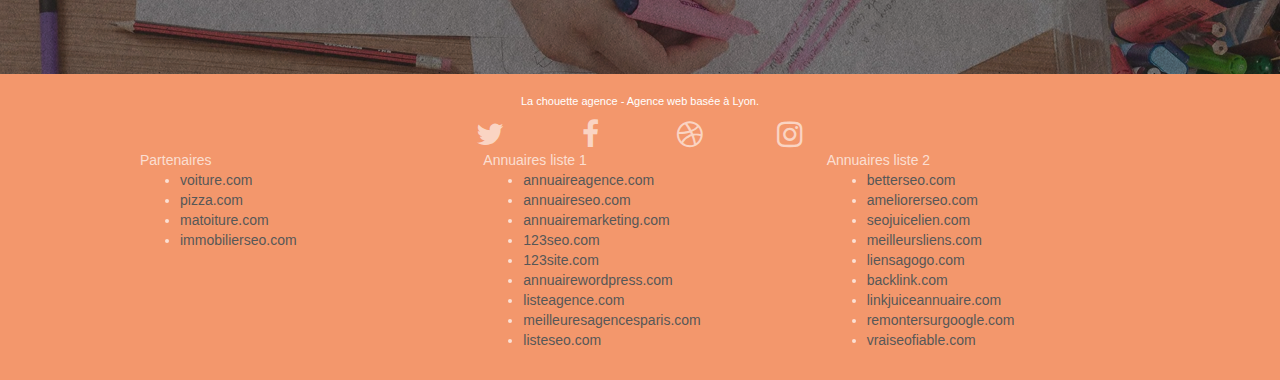
==== commit 7625d19d: "Convert images" ====
--- a/index.html
+++ b/index.html
@@ -38,7 +38,7 @@
 				<div class="container bloc-sm">
 					<nav class="navbar row">
 						<div class="navbar-header">
-							<a class="navbar-brand" href="index.html"><img src="img/la-chouette-agence.png" alt="paris web design logo agence web meilleure agence" height="40"/></a>
+							<a class="navbar-brand" href="index.html"><img src="img/la-chouette-agence.webp" alt="paris web design logo agence web meilleure agence" height="40"/></a>
 							<button id="nav-toggle" type="button" class="ui-navbar-toggle navbar-toggle" data-toggle="collapse" data-target=".navbar-1">
 							<span class="sr-only">Toggle navigation</span>
 							<span class="icon-bar"></span>
@@ -66,8 +66,8 @@
 					<div class="container bloc-lg">
 						<div class="row tight-width-whitespace">
 							<div class="col-sm-12">
-								<img src="img/logo.png" class="center-block image-resize-mode" width="100" alt="La chouette agence, agence web paris, création logo paris"/>
-								<h1 class="text-center hero-bloc-text tc-white">La chouette agence.</h1>
+								<img src="img/logo.webp" class="center-block image-resize-mode" width="100" alt="La chouette agence, agence web paris, création logo paris"/>
+								<h1 class="text-center hero-bloc-text tc-white">La chouette agence, société de web design à Lyon.</h1>
 								<div class="text-center">
 									<a href="page2.html" class="btn btn-lg btn-clean btn-rd cta-hero btn-atomic-tangerine" id="cta-hero">Contact</a>
 								</div>
@@ -83,7 +83,7 @@
 					<div class="container bloc-md">
 						<div class="row">
 							<div class="col-sm-12 text-center">
-								<img alt="agence web, agence web paris, web design paris, stratégie web" src="img/title.png"/>
+								<h2>La Chouette Agence est une agence de web design qui aide les entreprises à devenir attractives et visibles sur internet.</h2>
 							</div>
 						</div>
 						<div class="row voffset-lg med-width-whitespace">
@@ -111,7 +111,12 @@
 						</div>
 						<div class="row voffset-lg voffset">
 							<div class="col-xs-12 col-md-8 col-md-offset-2 text-center">
-								<img alt="agence web, agence web paris, web design paris, stratégie web" src="img/citation.png"/>
+								<figure>
+									<blockquote>
+										<p>La Chouette Agence est une excellente agence web ! Les web-designers ont réussi à capturer l'essence de notre entreprise et à l'intégrer à notre site. Cela nous à aidé à doubler nos ventes en ligne à Lyon</p>
+									</blockquote>
+									<figcaption>— Maxime Guibard, P.D.G de À vos fourchettes</figcaption>
+								</figure>
 							</div>
 						</div>
 					</div>
@@ -137,29 +142,31 @@
 				<div class="bloc bgc-white bg-lines-h2-bg bg-repeat l-bloc" id="bloc-4-portfolio">
 					<div class="container bloc-lg">
 						<div class="row">
-							<div class="col-sm-12 text-center"><img alt="agence web, agence web paris, web design paris, stratégie web" src="img/title2.png"/></div>
+							<div class="col-sm-12 text-center">
+								<h2>Nous travaillons avec beaucoup de clients, voici nos réalisations</h2>
+							</div>
 						</div>
 						<div class="row tight-width-whitespace portfolio-row">
 							<div class="col-sm-6">
-								<a href="#" data-lightbox="img/1.jpg" data-gallery-id="gallery-1" data-caption="Refonte d'un site web pour un journal local" data-frame="snapshot-lb"><img src="img/1.jpg" alt="paris web design logo agence web meilleure agence et refonte site web journal" class="img-responsive portfolio-thumb"/></a>
+								<a href="#" data-lightbox="img/1.webp" data-gallery-id="gallery-1" data-caption="Refonte d'un site web pour un journal local" data-frame="snapshot-lb"><img src="img/1.webp" alt="paris web design logo agence web meilleure agence et refonte site web journal" class="img-responsive portfolio-thumb"/></a>
 								<h3 class="mg-md text-center">Refonte d'un site web pour un journal local</h3>
 								<p class="text-center">Nous avons créé une nouvelle identité visuelle pour un journal
 								lyonnais.</p>
 							</div>
 							<div class="col-sm-6">
-								<a href="#" data-lightbox="img/2.jpg" data-gallery-id="gallery-1" data-caption="Création d'un site web pour photographes" data-frame="snapshot-lb"><img src="img/2.jpg" class="img-responsive portfolio-thumb" alt="paris web design logo agence web meilleure agence, Création d'un site web pour photographes"/></a>
+								<a href="#" data-lightbox="img/2.webp" data-gallery-id="gallery-1" data-caption="Création d'un site web pour photographes" data-frame="snapshot-lb"><img src="img/2.webp" class="img-responsive portfolio-thumb" alt="paris web design logo agence web meilleure agence, Création d'un site web pour photographes"/></a>
 								<h3 class="mg-md text-center">Création d'un site web pour photographes</h3>
 								<p class="text-center">Nous avons conçu la plateforme idéale pour laisser place aux clichés des photographes.</p>
 							</div>
 						</div>
 						<div class="row tight-width-whitespace portfolio-row">
 							<div class="col-sm-6">
-								<a href="#" data-lightbox="img/3.bmp" data-gallery-id="gallery-1" data-caption="Création d'un site internet pour un voyageur" data-frame="snapshot-lb"><img src="img/3.bmp" class="img-responsive portfolio-thumb" alt="paris web design logo agence web meilleure agence, Création d'un site web pour voyageur"/></a>
+								<a href="#" data-lightbox="img/3.webp" data-gallery-id="gallery-1" data-caption="Création d'un site internet pour un voyageur" data-frame="snapshot-lb"><img src="img/3.webp" class="img-responsive portfolio-thumb" alt="paris web design logo agence web meilleure agence, Création d'un site web pour voyageur"/></a>
 								<h3 class="mg-md text-center">Création d'un site internet pour un voyageur</h3>
 								<p class="text-center">Nous avons élaboré un site internet et des illustrations pour sublimer les vidéos et les articles de ce voyageur.</p>
 							</div>
 							<div class="col-sm-6">
-								<a href="#" data-lightbox="img/4.bmp" data-gallery-id="gallery-1" data-caption="Conception d'un site pour une agence de mariage" data-frame="snapshot-lb"><img src="img/4.bmp" class="img-responsive portfolio-thumb" alt="paris web design logo agence web meilleure agence, Création d'un site web pour agence de mariage"/></a>
+								<a href="#" data-lightbox="img/4.webp" data-gallery-id="gallery-1" data-caption="Conception d'un site pour une agence de mariage" data-frame="snapshot-lb"><img src="img/4.webp" class="img-responsive portfolio-thumb" alt="paris web design logo agence web meilleure agence, Création d'un site web pour agence de mariage"/></a>
 								<h3 class="mg-md text-center">Conception d'un site pour une agence de mariage</h3>
 								<p class="text-center">Nous avons travaillé avec cette agence pour créer un site internet permettant la présentation détaillée de leurs prestations.</p>
 							</div>
--- a/style.css
+++ b/style.css
@@ -91,7 +91,7 @@
 }
 
 .texture-paper::before {
-    background: url("img/texture-paper.png");
+    background: url("img/texture-paper.webp");
     background-size: 280px 280px;
 }
 
@@ -810,21 +810,37 @@
 }
 
 .bg-dots-bg {
-    background-image: url("img/dots-bg.png");
+    background-image: url("img/dots-bg.webp");
 }
 
 .bg-lines-h2-bg {
-    background-image: url("img/lines-h2-bg.png");
+    background-image: url("img/lines-h2-bg.webp");
 }
 
 .bg-banniere {
-    background-image: url("img/la-chouette-agence-banniere.jpg");
+    background-image: url("img/la-chouette-agence-banniere.webp");
 }
 
 .bg-presentation {
-    background-image: url("img/image-de-presentation.bmp");
-}
-
+    background-image: url("img/image-de-presentation.webp");
+}
+blockquote {
+    margin: 0;
+}
+
+blockquote p {
+    padding: 15px;
+    background: #eee;
+    border-radius: 5px;
+}
+
+blockquote p::before {
+    content: '\201C';
+}
+
+blockquote p::after {
+    content: '\201D';
+}
 @media (max-width: 1024px) {
     .bloc {
         padding-left: 20px;
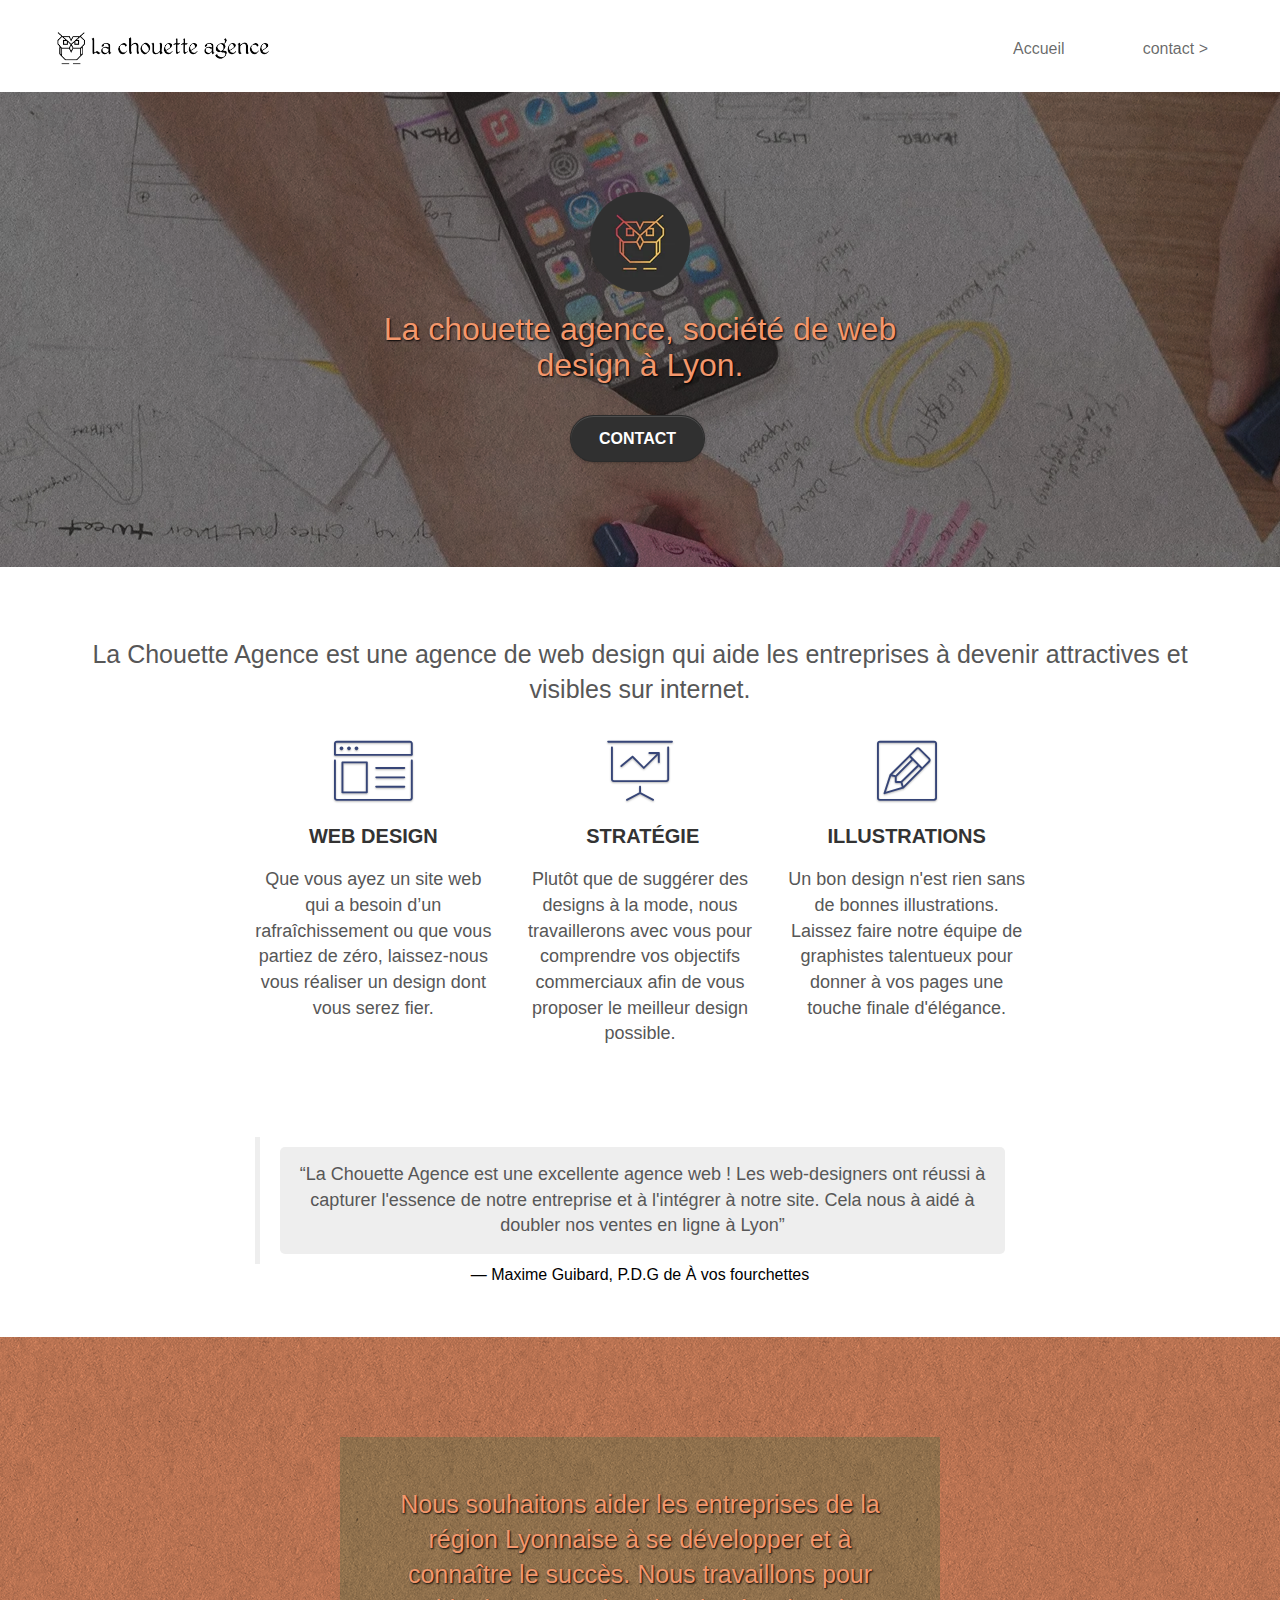
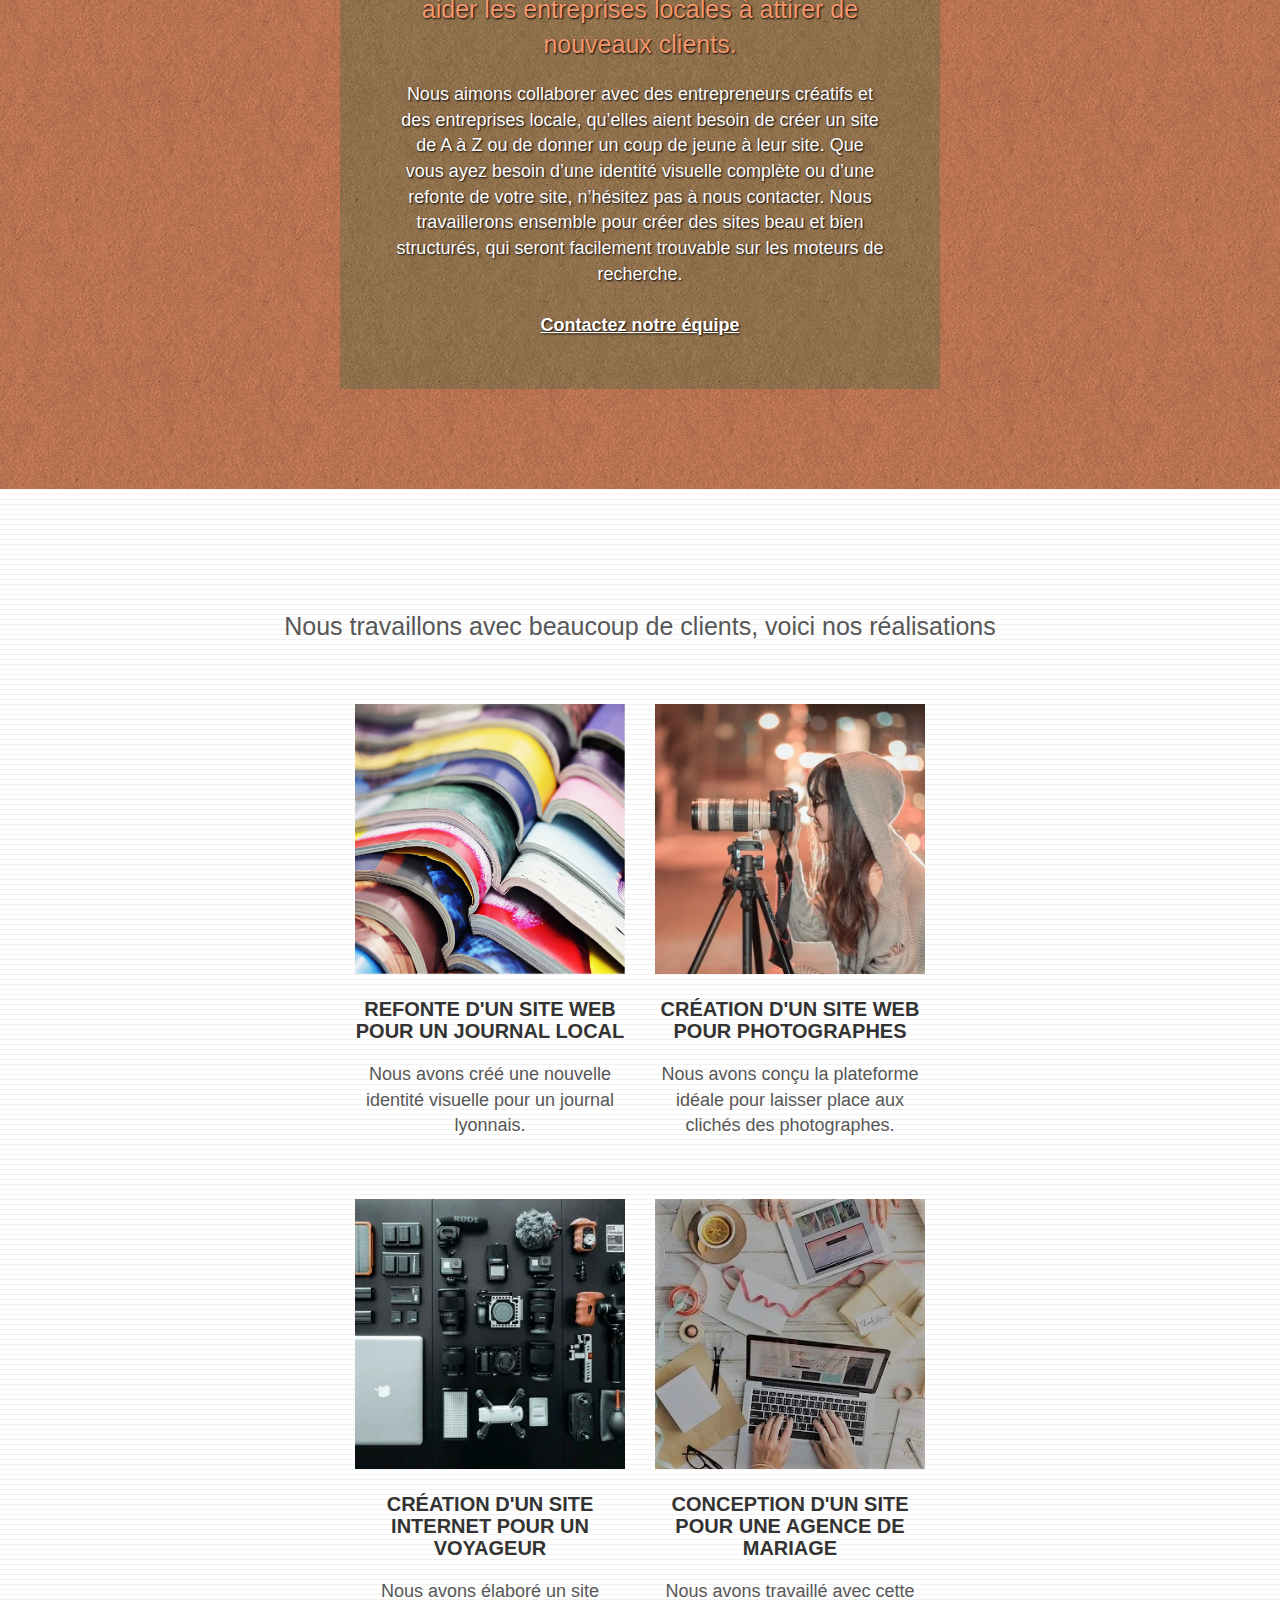
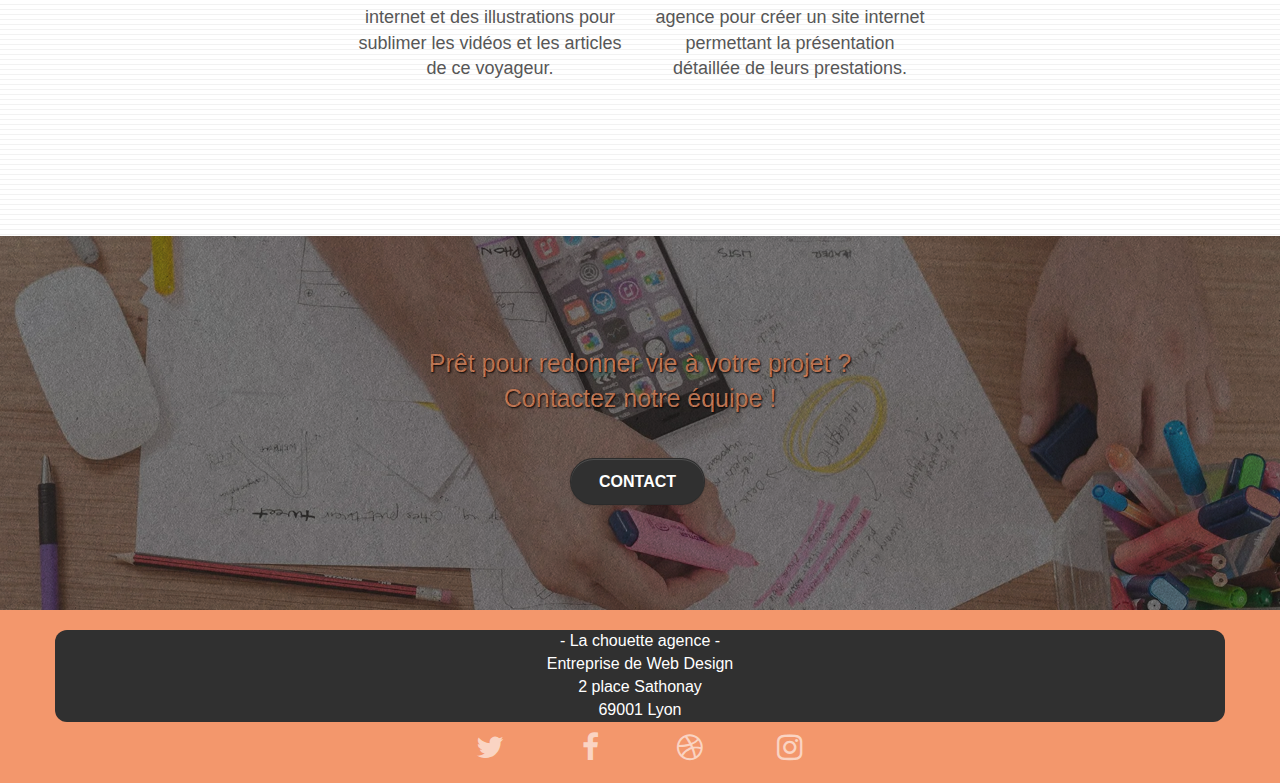
==== commit 5410dfef: "Modification Css & Html" ====
--- a/index.html
+++ b/index.html
@@ -2,14 +2,8 @@
 <html lang="fr">
   <head>
     <meta charset="utf-8" />
-    <meta
-      name="description"
-      content="La Chouette Agence, entreprise de web design à Lyon aidant les entreprises à devenir attractives et visibles sur internet. Laissez nous réaliser un site dont vous serez fier."
-    />
-    <meta
-      name="viewport"
-      content="width=device-width, initial-scale=1.0, viewport-fit=cover"
-    />
+    <meta name="description" content="La Chouette Agence, entreprise de web design à Lyon aidant les entreprises à devenir attractives et visibles sur internet. Laissez nous réaliser un site dont vous serez fier."/>
+    <meta name="viewport" content="width=device-width, initial-scale=1.0, viewport-fit=cover"/>
     <link rel="shortcut icon" type="image/png" href="favicon.jpg" />
 
     <link rel="stylesheet" type="text/css" href="./css/bootstrap.css" />
@@ -38,7 +32,7 @@
 				<div class="container bloc-sm">
 					<nav class="navbar row">
 						<div class="navbar-header">
-							<a class="navbar-brand" href="index.html"><img src="img/la-chouette-agence.webp" alt="paris web design logo agence web meilleure agence" height="40"/></a>
+							<a class="navbar-brand" href="index.html"><img src="img/la-chouette-agence.webp" alt="La Chouette agence, entreprise de web design à Lyon" height="40"/></a>
 							<button id="nav-toggle" type="button" class="ui-navbar-toggle navbar-toggle" data-toggle="collapse" data-target=".navbar-1">
 							<span class="sr-only">Toggle navigation</span>
 							<span class="icon-bar"></span>
@@ -51,7 +45,7 @@
 							<ul class="site-navigation nav navbar-nav">
 							<li><a href="index.html">Accueil</a></li>
 							<li></li>
-							<li><a href="page2.html">page2 &gt;</a></li>
+							<li><a href="contact.html">contact &gt;</a></li>
 							</ul>
 						</div>
 					</nav>
@@ -66,10 +60,10 @@
 					<div class="container bloc-lg">
 						<div class="row tight-width-whitespace">
 							<div class="col-sm-12">
-								<img src="img/logo.webp" class="center-block image-resize-mode" width="100" alt="La chouette agence, agence web paris, création logo paris"/>
+								<img src="img/logo.webp" class="center-block image-resize-mode" width="100" alt="La chouette agence, le web design à Lyon"/>
 								<h1 class="text-center hero-bloc-text tc-white">La chouette agence, société de web design à Lyon.</h1>
 								<div class="text-center">
-									<a href="page2.html" class="btn btn-lg btn-clean btn-rd cta-hero btn-atomic-tangerine" id="cta-hero">Contact</a>
+									<a href="contact.html" class="btn btn-lg btn-clean btn-rd cta-hero btn-atomic-tangerine" id="cta-hero">Contact</a>
 								</div>
 							</div>
 						</div>
@@ -130,7 +124,7 @@
 						<div class="row tight-width-whitespace black-background">
 							<div class="col-sm-12">
 								<h2 class="mg-md text-center tc-white">Nous souhaitons aider les entreprises de la région Lyonnaise à se développer et à connaître le succès. Nous travaillons pour aider les entreprises locales à attirer de nouveaux clients.<br /></h2>
-								<p class="text-center white">Nous aimons collaborer avec des entrepreneurs créatifs et des entreprises locale, qu’elles aient besoin de créer un site de A à Z ou de donner un coup de jeune à leur site. Que vous ayez besoin d’une identité visuelle complète ou d’une refonte de votre site, n’hésitez pas à nous contacter. Nous travaillerons ensemble pour créer des sites beau et bien structurés, qui seront facilement trouvable sur les moteurs de recherche.<br /><br /><a class="ltc-white bold-link" href="page2.html">Contactez notre équipe</a><br /></p>
+								<p class="text-center white">Nous aimons collaborer avec des entrepreneurs créatifs et des entreprises locale, qu’elles aient besoin de créer un site de A à Z ou de donner un coup de jeune à leur site. Que vous ayez besoin d’une identité visuelle complète ou d’une refonte de votre site, n’hésitez pas à nous contacter. Nous travaillerons ensemble pour créer des sites beau et bien structurés, qui seront facilement trouvable sur les moteurs de recherche.<br /><br /><a class="ltc-white bold-link" href="contact.html">Contactez notre équipe</a><br /></p>
 							</div>
 						</div>
 					</div>
@@ -148,25 +142,25 @@
 						</div>
 						<div class="row tight-width-whitespace portfolio-row">
 							<div class="col-sm-6">
-								<a href="#" data-lightbox="img/1.webp" data-gallery-id="gallery-1" data-caption="Refonte d'un site web pour un journal local" data-frame="snapshot-lb"><img src="img/1.webp" alt="paris web design logo agence web meilleure agence et refonte site web journal" class="img-responsive portfolio-thumb"/></a>
+								<a href="#" data-lightbox="img/1.webp" data-gallery-id="gallery-1" data-caption="Refonte d'un site web pour un journal local" data-frame="snapshot-lb"><img src="img/1.webp" alt="La Chouette Agence, refonte site web d'un journal lyonnais" class="img-responsive portfolio-thumb"/></a>
 								<h3 class="mg-md text-center">Refonte d'un site web pour un journal local</h3>
 								<p class="text-center">Nous avons créé une nouvelle identité visuelle pour un journal
 								lyonnais.</p>
 							</div>
 							<div class="col-sm-6">
-								<a href="#" data-lightbox="img/2.webp" data-gallery-id="gallery-1" data-caption="Création d'un site web pour photographes" data-frame="snapshot-lb"><img src="img/2.webp" class="img-responsive portfolio-thumb" alt="paris web design logo agence web meilleure agence, Création d'un site web pour photographes"/></a>
+								<a href="#" data-lightbox="img/2.webp" data-gallery-id="gallery-1" data-caption="Création d'un site web pour photographes" data-frame="snapshot-lb"><img src="img/2.webp" class="img-responsive portfolio-thumb" alt="La chouette Agence, Création d'un site web pour photographes"/></a>
 								<h3 class="mg-md text-center">Création d'un site web pour photographes</h3>
 								<p class="text-center">Nous avons conçu la plateforme idéale pour laisser place aux clichés des photographes.</p>
 							</div>
 						</div>
 						<div class="row tight-width-whitespace portfolio-row">
 							<div class="col-sm-6">
-								<a href="#" data-lightbox="img/3.webp" data-gallery-id="gallery-1" data-caption="Création d'un site internet pour un voyageur" data-frame="snapshot-lb"><img src="img/3.webp" class="img-responsive portfolio-thumb" alt="paris web design logo agence web meilleure agence, Création d'un site web pour voyageur"/></a>
+								<a href="#" data-lightbox="img/3.webp" data-gallery-id="gallery-1" data-caption="Création d'un site internet pour un voyageur" data-frame="snapshot-lb"><img src="img/3.webp" class="img-responsive portfolio-thumb" alt="La chouette Agence, Création d'un site web pour voyageur"/></a>
 								<h3 class="mg-md text-center">Création d'un site internet pour un voyageur</h3>
 								<p class="text-center">Nous avons élaboré un site internet et des illustrations pour sublimer les vidéos et les articles de ce voyageur.</p>
 							</div>
 							<div class="col-sm-6">
-								<a href="#" data-lightbox="img/4.webp" data-gallery-id="gallery-1" data-caption="Conception d'un site pour une agence de mariage" data-frame="snapshot-lb"><img src="img/4.webp" class="img-responsive portfolio-thumb" alt="paris web design logo agence web meilleure agence, Création d'un site web pour agence de mariage"/></a>
+								<a href="#" data-lightbox="img/4.webp" data-gallery-id="gallery-1" data-caption="Conception d'un site pour une agence de mariage" data-frame="snapshot-lb"><img src="img/4.webp" class="img-responsive portfolio-thumb" alt="La chouette Agence,, Création d'un site web pour agence de mariage"/></a>
 								<h3 class="mg-md text-center">Conception d'un site pour une agence de mariage</h3>
 								<p class="text-center">Nous avons travaillé avec cette agence pour créer un site internet permettant la présentation détaillée de leurs prestations.</p>
 							</div>
@@ -182,7 +176,7 @@
 						<div class="row">
 							<h2 class="mg-md text-center tc-white">Prêt pour redonner vie à votre projet ?<br />Contactez notre équipe !</h2>
 							<div class="col-sm-12 text-center">
-								<a href="page2.html" class="btn btn-atomic-tangerine btn-clean btn-rd btn-lg cta-hero">Contact</a>
+								<a href="contact.html" class="btn btn-atomic-tangerine btn-clean btn-rd btn-lg cta-hero">Contact</a>
 							</div>
 						</div>
 					</div>
@@ -196,11 +190,11 @@
 				<div class="container bloc-sm">
 					<div class="row">
 						<div class="col-sm-12">
-							<p class="text-center white">La chouette agence - Agence web basée à Lyon.<br /></p>
+							<p class="text-center trans"> - La chouette agence - <br/>Entreprise de Web Design<br/> 2 place Sathonay<br/> 69001 Lyon<br/></p>
 							<div class="row row-no-gutters social">
 								<div class="col-sm-3">
 									<div class="text-center">
-										<a class="social" href="index.html"><span class="fa fa-twitter icon-md"></span></a>
+										<a class="social" href="index.html"><span class="fa fa-twitter icon-md" alt:"retrouvez nous sur facebook"></span></a>
 									</div>
 								</div>
 								<div class="col-sm-3">
@@ -217,42 +211,6 @@
 									<div class="text-center">
 										<a class="social" href="index.html"><span class="fa fa-instagram icon-md"></span></a>
 									</div>
-								</div>
-							</div>
-							<div class="row">
-								<div class="col-sm-4">Partenaires
-									<ul>
-										<li><a href="voiture.com">voiture.com</a></li>
-										<li><a href="pizza.com">pizza.com</a></li>
-										<li><a href="matoiture.com">matoiture.com</a></li>
-										<li><a href="immobilierseo.com">immobilierseo.com</a></li>
-									</ul>
-								</div>
-								<div class="col-sm-4">Annuaires liste 1
-									<ul>
-										<li><a href="annuaireagence.com">annuaireagence.com</a></li>
-										<li><a href="annuaireseo.com">annuaireseo.com</a></li>
-										<li><a href="annuairemarketing.com">annuairemarketing.com</a></li>
-										<li><a href="123seoture.com">123seo.com</a></li>
-										<li><a href="123site.com">123site.com</a></li>
-										<li><a href="annuairewordpress.com">annuairewordpress.com</a></li>
-										<li><a href="listeagence.com">listeagence.com</a></li>
-										<li><a href="meilleuresagencesparis.com">meilleuresagencesparis.com</a></li>
-										<li><a href="listeseo.com">listeseo.com</a></li>
-									</ul>
-								</div>
-								<div class="col-sm-4">Annuaires liste 2
-									<ul>
-										<li><a href="betterseo.com">betterseo.com</a></li>
-										<li><a href="ameliorerseo.com">ameliorerseo.com</a></li>
-										<li><a href="seojuicelien.com">seojuicelien.com</a></li>
-										<li><a href="meilleursliens.com">meilleursliens.com</a></li>
-										<li><a href="liensagogo.com">liensagogo.com</a></li>
-										<li><a href="backlink.com">backlink.com</a></li>
-										<li><a href="linkjuiceannuaire.com">linkjuiceannuaire.com</a></li>
-										<li><a href="remontersurgoogle.com">remontersurgoogle.com</a></li>
-										<li><a href="vraiseofiable.com">vraiseofiable.com</a></li>
-									</ul>
 								</div>
 							</div>
 						</div>
--- a/style.css
+++ b/style.css
@@ -28,7 +28,6 @@
 }
 
 .bloc {
-    width: 100%;
     clear: both;
     background: 50% 50% no-repeat;
     padding: 0 50px;
@@ -46,6 +45,7 @@
 
 .bloc-lg {
     padding: 100px 50px;
+    text-align: center;
 }
 
 .bloc-md {
@@ -71,7 +71,9 @@
     -o-background-size: auto!important;
     background-size: auto!important;
 }
-
+.tc-black{
+    color:#000000
+}
 .bg-repeat {
     background: repeat;
 }
@@ -326,6 +328,10 @@
     float: left;
     margin-top: 4px;
     font-size: 16px;
+    padding-left: 12px;
+    padding-right: 12px;
+    list-style: none;
+    
 }
 
 .navbar-nav .open .dropdown-menu > li > a {
@@ -361,7 +367,15 @@
     position: relative;
     z-index: 2;
 }
-
+form{
+    display: flex;
+    flex-direction: column;
+    align-items: center;
+    padding: 5px;
+}
+.form-group{
+    padding: 5px;
+}
 @media (min-width: 768px) {
     .site-navigation {
         position: absolute;
@@ -651,11 +665,11 @@
 a {
     font-family: "helvetica";
     font-weight: 400;
-    color: #575757!important;
+    color: #575757;
 }
 
 .container {
-    max-width: 1000px;
+    max-width: 1500px;
 }
 
 .hero-bloc-text {
@@ -677,7 +691,7 @@
 }
 
 p {
-    font-size: 11px;
+    font-size: 18px;
 }
 
 .tight-width-whitespace {
@@ -686,7 +700,7 @@
 }
 
 .h1 {
-    font-size: 20px;
+    font-size: 30px;
     font-family: "Open Sans";
 }
 
@@ -705,12 +719,12 @@
 }
 
 h2 {
-    font-size: 22px;
+    font-size: 25px;
     line-height: 1.4em;
 }
 
 h3 {
-    font-size: 15px;
+    font-size: 20px;
     text-transform: uppercase;
     font-weight: 700;
     color: #333333!important;
@@ -734,6 +748,14 @@
     margin-bottom: 14px;
     margin-top: 24px;
 }
+.trans{
+    background-color: #303030;
+    border-radius: 12px;
+    text-align: center;
+    font-size: 16px;
+    color :white;
+}
+
 
 .white {
     color: #FFFFFF!important;
@@ -760,6 +782,7 @@
 .bold-link {
     font-weight: 900;
     text-decoration: underline!important;
+    font-size: 18px;
 }
 
 .bgc-white {
@@ -776,10 +799,11 @@
 
 .tc-white {
     color: #F3976C!important;
+    text-shadow: 1px 1px 2px black;
 }
 
 .btn-atomic-tangerine {
-    background: #F3976C;
+    background: #303030;
     color: #FFFFFF!important;
 }
 
@@ -840,6 +864,10 @@
 
 blockquote p::after {
     content: '\201D';
+}
+figcaption{
+    font-size: 16px;
+    color: black;
 }
 @media (max-width: 1024px) {
     .bloc {
@@ -856,12 +884,21 @@
 }
 
 @media (max-width: 992px) and (min-width: 768px) {
+    header {
+        width: 98%;
+        max-width: 992px;
+        margin: auto;
+      }
     .navbar .nav {
+        max-width: 50%
+    }
+    .nav-center.navbar .nav {
         max-width: 80%
     }
-    .nav-center.navbar .nav {
-        max-width: 100%
-    }
+    .navbar-nav li{
+        display: inline-flex;
+    }
+   
 }
 
 @media only screen and (min-device-width: 768px) and (max-device-width: 1024px) and (orientation: landscape) {
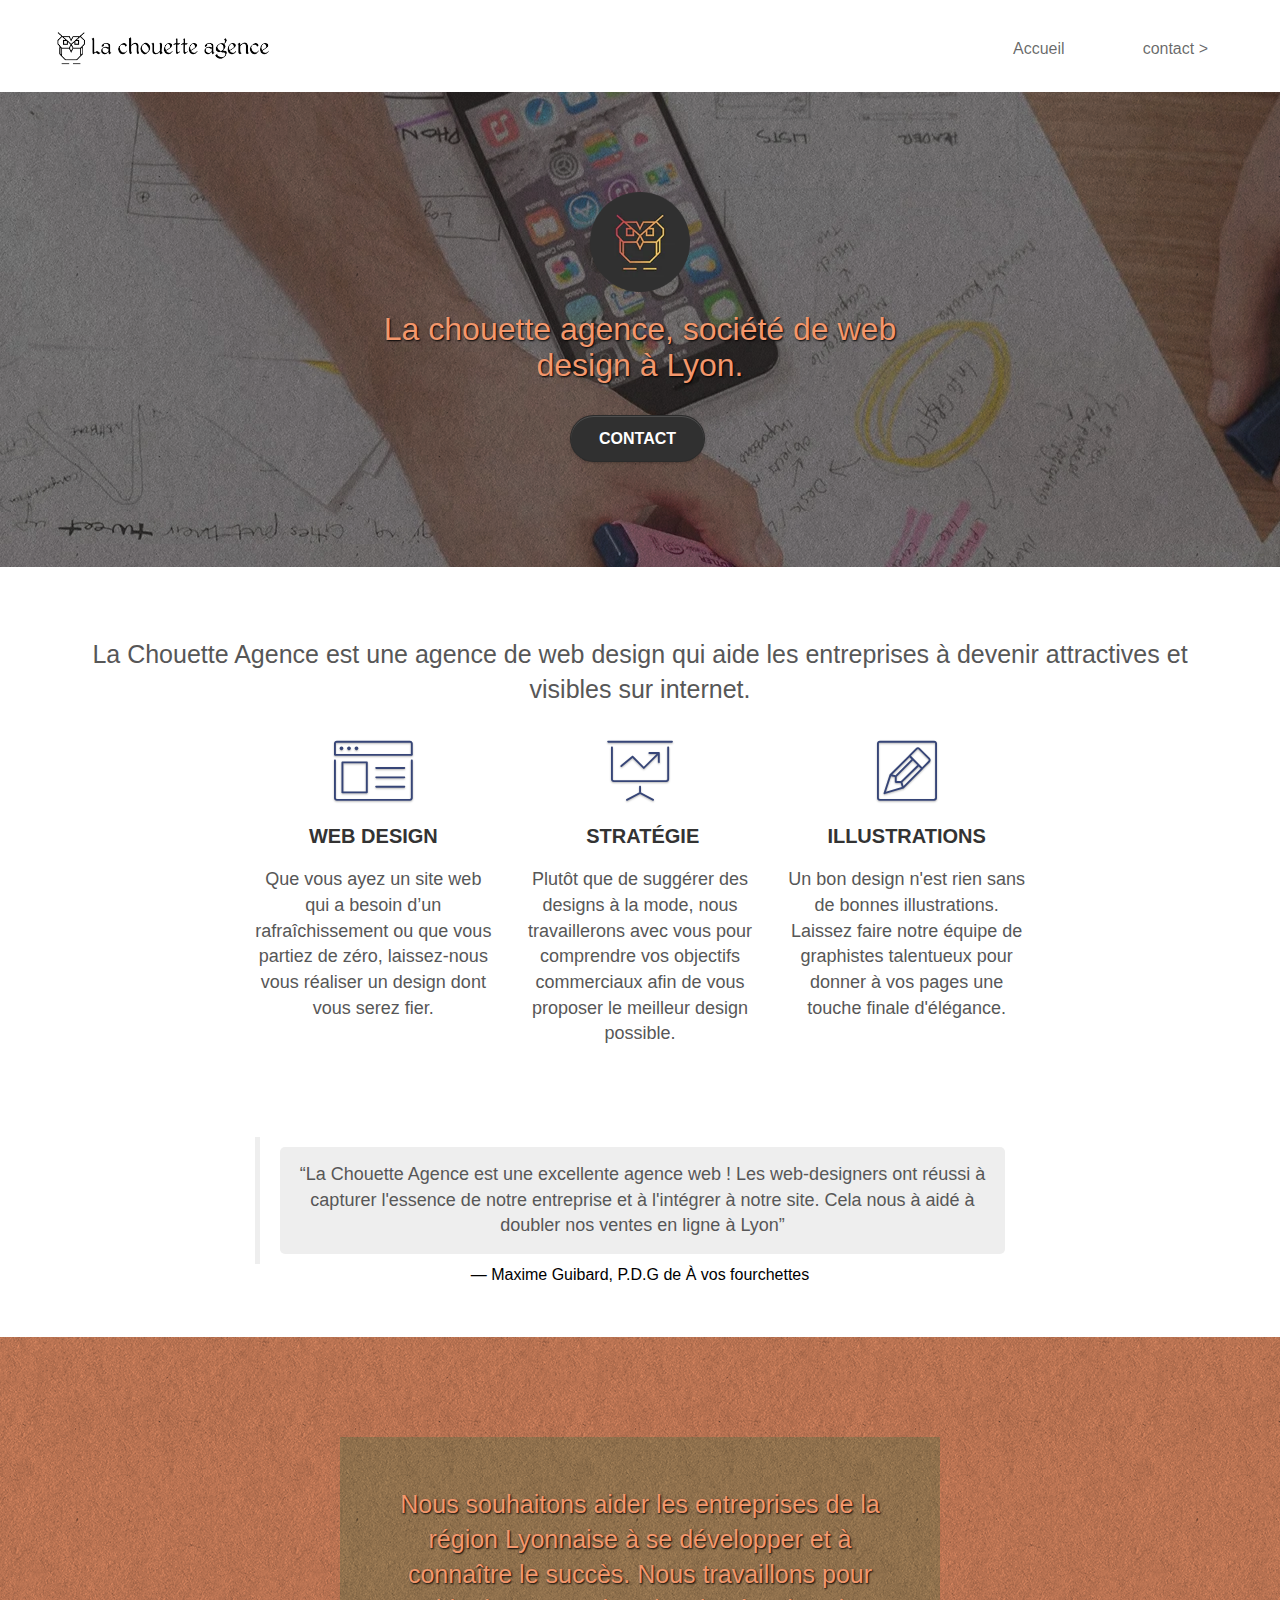
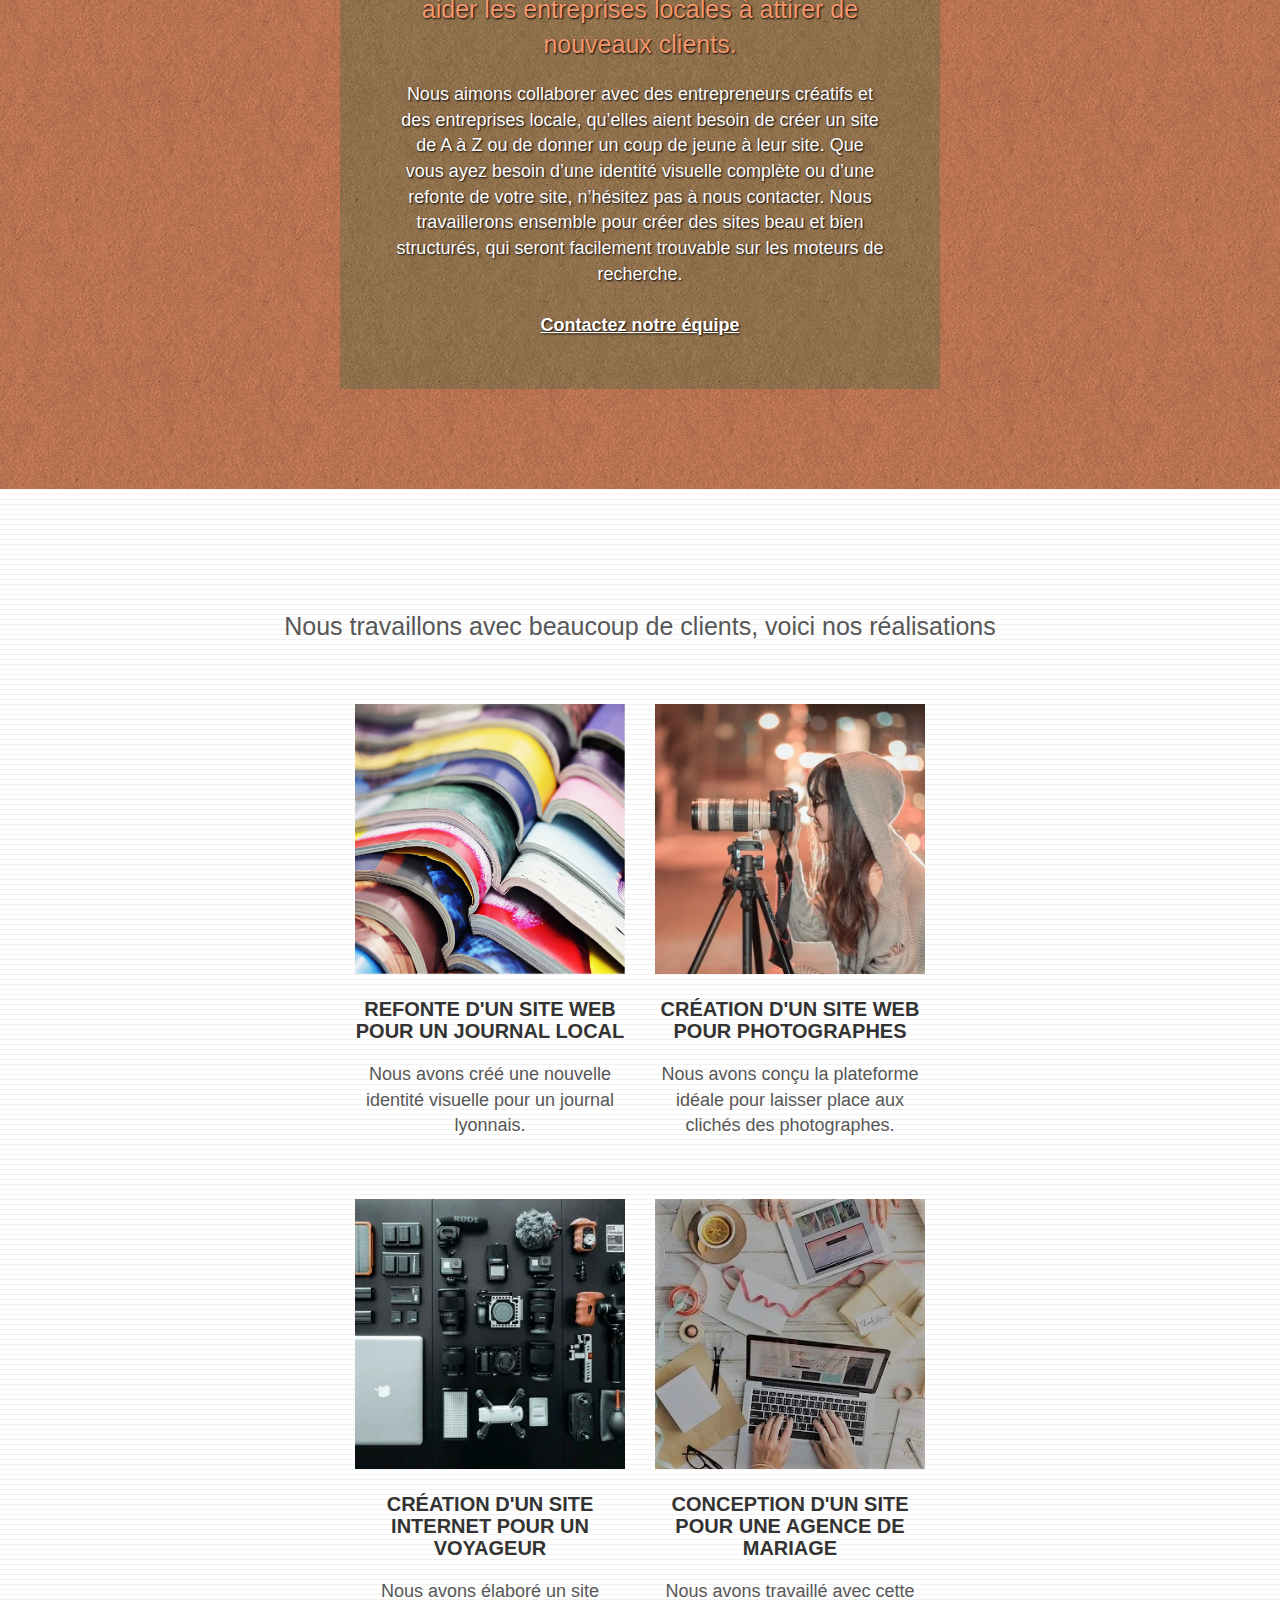
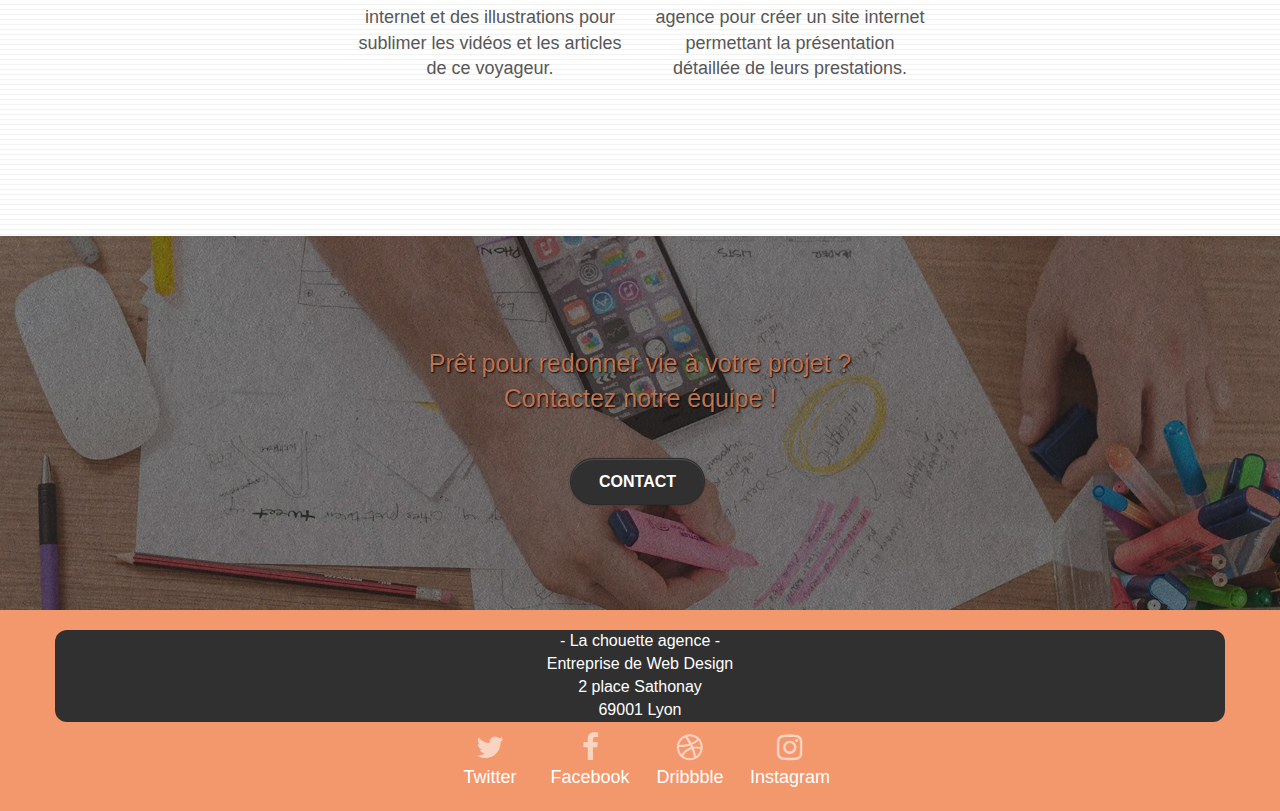
==== commit 55d05f62: "travail sur footer" ====
--- a/index.html
+++ b/index.html
@@ -194,22 +194,22 @@
 							<div class="row row-no-gutters social">
 								<div class="col-sm-3">
 									<div class="text-center">
-										<a class="social" href="index.html"><span class="fa fa-twitter icon-md" alt:"retrouvez nous sur facebook"></span></a>
-									</div>
-								</div>
-								<div class="col-sm-3">
-									<div class="text-center">
-										<a class="social" href="index.html"><span class="fa fa-facebook icon-md"></span></a>
-									</div>
-								</div>
-								<div class="col-sm-3">
-									<div class="text-center">
-										<a class="social" href="index.html"><span class="fa fa-dribbble icon-md"></span></a>
-									</div>
-								</div>
-								<div class="col-sm-3">
-									<div class="text-center">
-										<a class="social" href="index.html"><span class="fa fa-instagram icon-md"></span></a>
+										<a class="social" href="index.html"><span class="fa fa-twitter icon-md"></span><br/>Twitter</a>
+									</div>
+								</div>
+								<div class="col-sm-3">
+									<div class="text-center">
+										<a class="social" href="index.html"><span class="fa fa-facebook icon-md"></span><br/>Facebook</a>
+									</div>
+								</div>
+								<div class="col-sm-3">
+									<div class="text-center">
+										<a class="social" href="index.html"><span class="fa fa-dribbble icon-md"></span><br/>Dribbble</a>
+									</div>
+								</div>
+								<div class="col-sm-3">
+									<div class="text-center">
+										<a class="social" href="index.html"><span class="fa fa-instagram icon-md"></span><br/>Instagram</a>
 									</div>
 								</div>
 							</div>
--- a/style.css
+++ b/style.css
@@ -718,6 +718,11 @@
     margin: auto auto auto auto;
 }
 
+.social a{
+    color:white;
+    font-size: 18px;
+    ;
+}
 h2 {
     font-size: 25px;
     line-height: 1.4em;
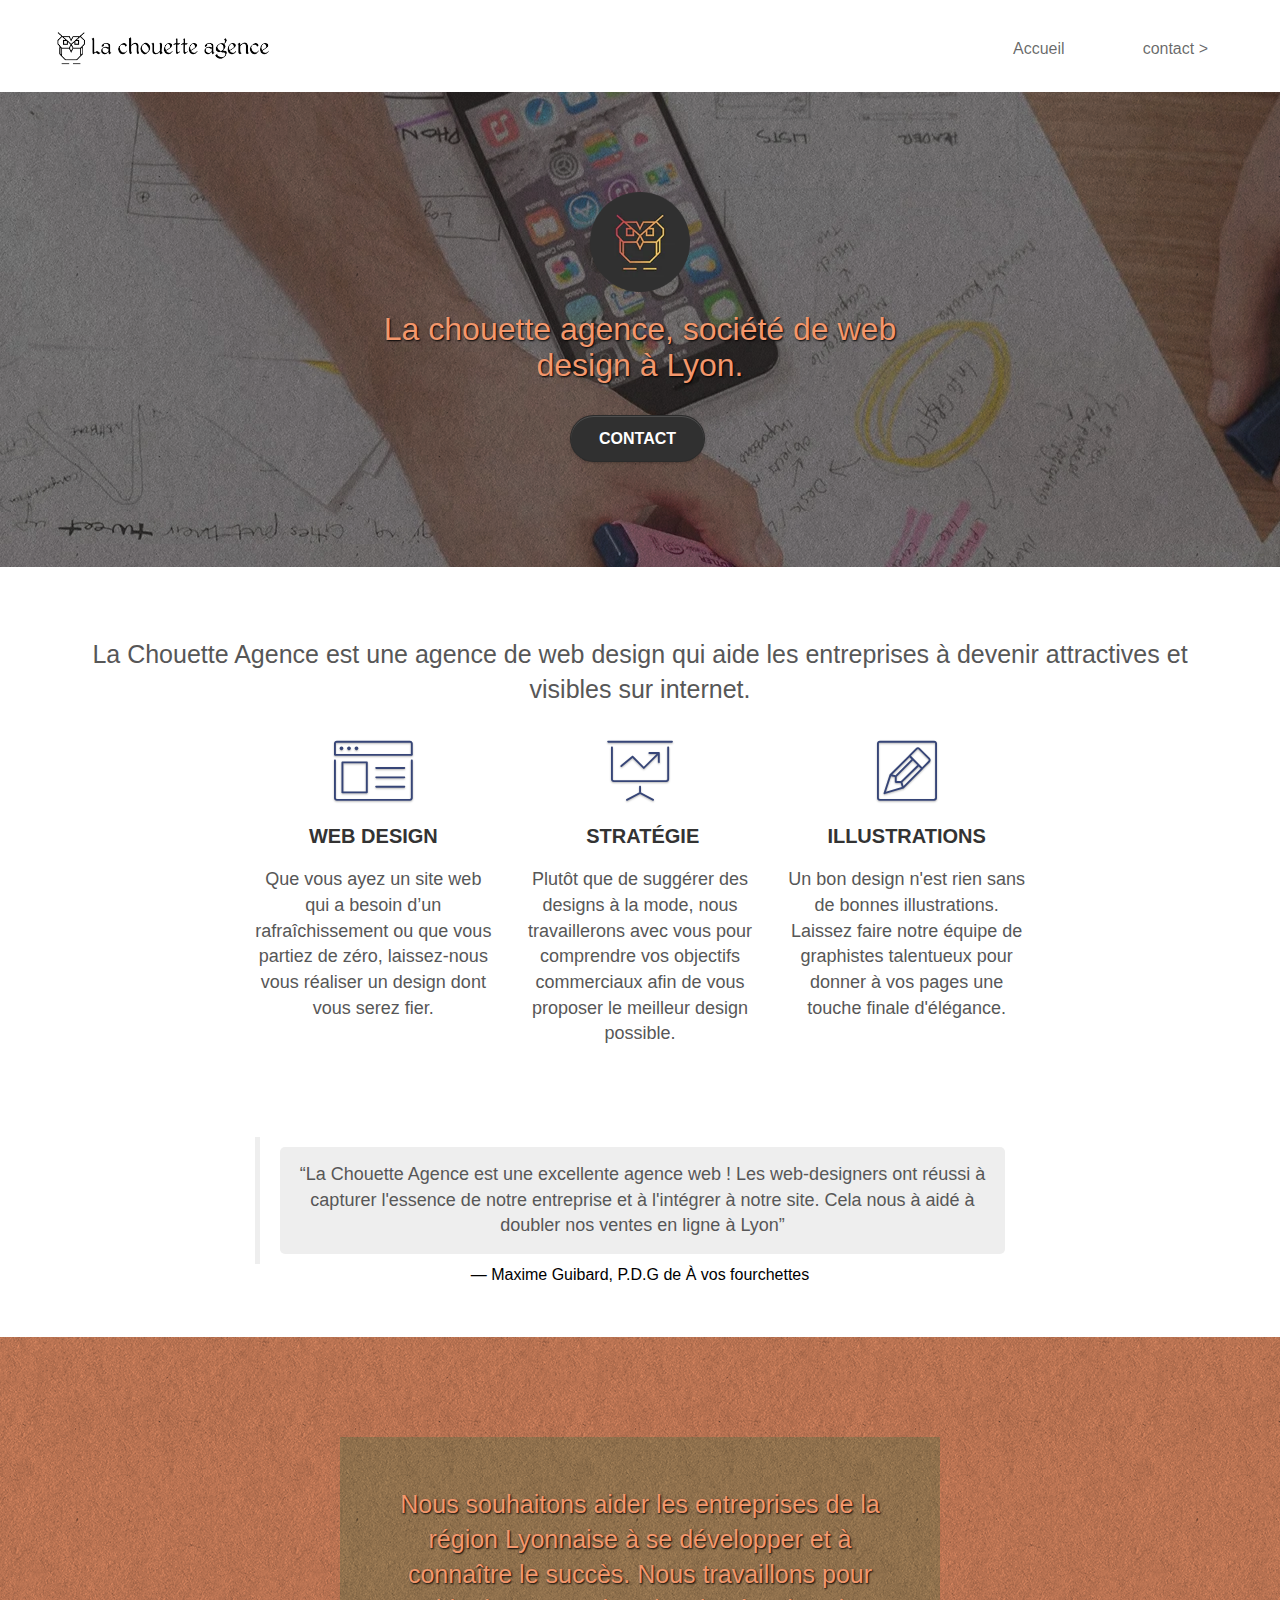
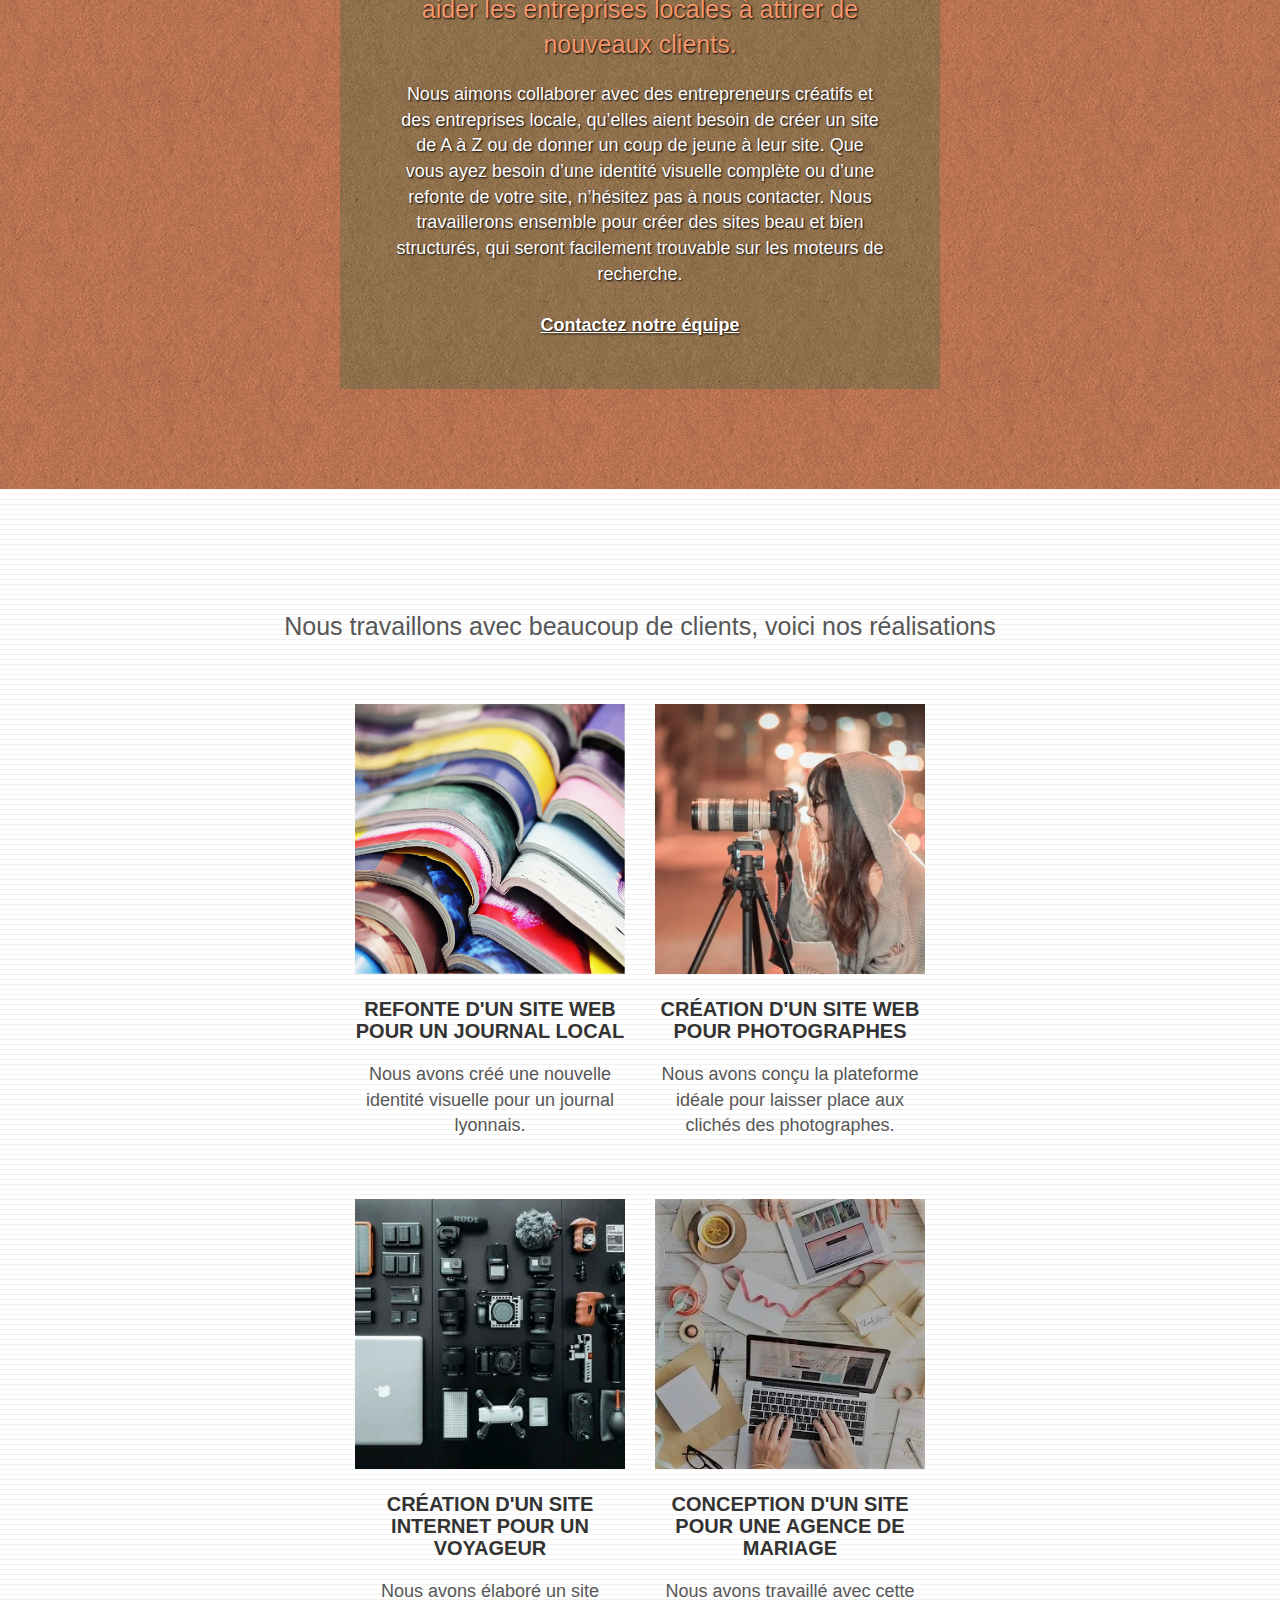
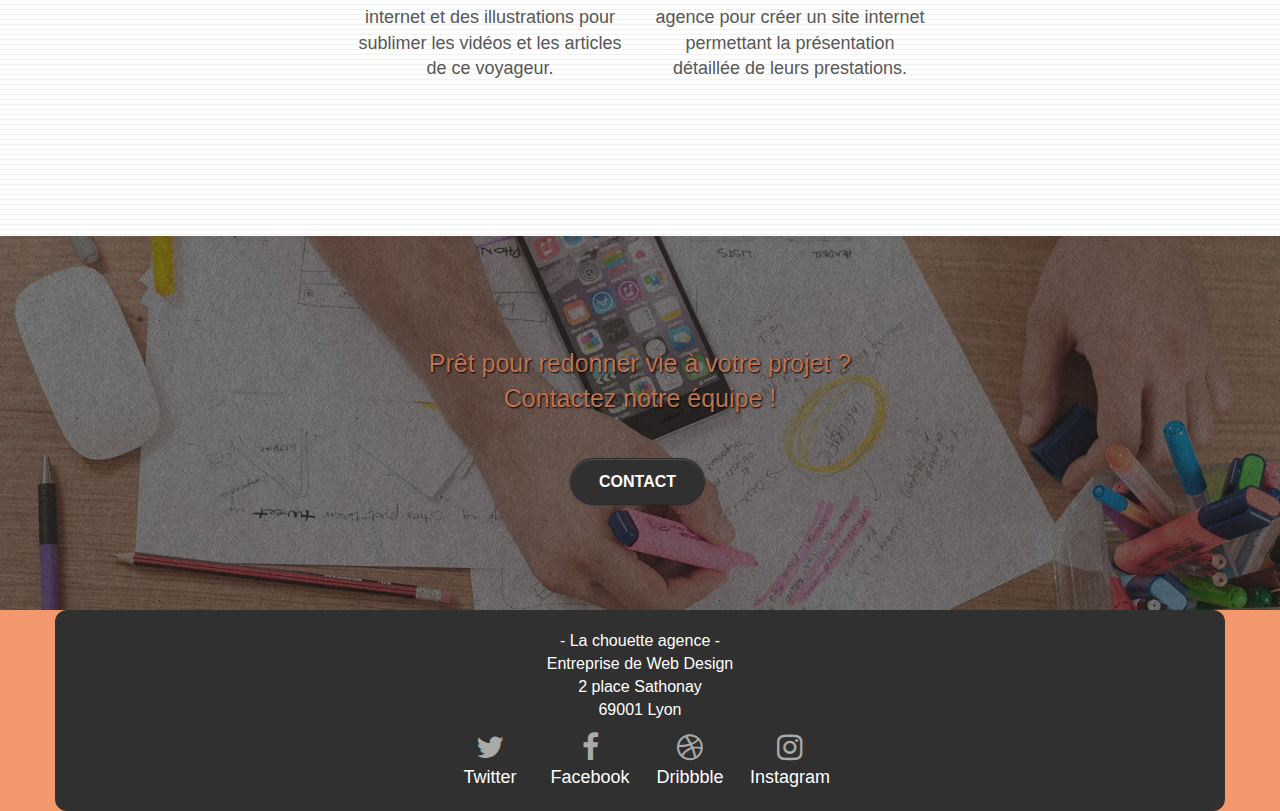
==== commit c53b84f8: "final" ====
--- a/index.html
+++ b/index.html
@@ -7,7 +7,7 @@
     <link rel="shortcut icon" type="image/png" href="favicon.jpg" />
 
     <link rel="stylesheet" type="text/css" href="./css/bootstrap.css" />
-    <link rel="stylesheet" type="text/css" href="style.css" />
+    <link rel="stylesheet" type="text/css" href="style.css"/>
     <link rel="stylesheet" type="text/css" href="./css/font-awesome.css" />
     <link rel="stylesheet" type="text/css" href="./css/et-line.css" />
 
@@ -187,7 +187,7 @@
       	<footer>
 			<!-- Footer - bloc-8 -->
 			<div class="bloc bgc-atomic-tangerine d-bloc" id="bloc-8">
-				<div class="container bloc-sm">
+				<div class="container bloc-sm blackfooter">
 					<div class="row">
 						<div class="col-sm-12">
 							<p class="text-center trans"> - La chouette agence - <br/>Entreprise de Web Design<br/> 2 place Sathonay<br/> 69001 Lyon<br/></p>
--- a/style.css
+++ b/style.css
@@ -54,8 +54,12 @@
 
 .bloc-sm {
     padding: 20px 50px;
-}
-
+    
+}
+.blackfooter{
+    background-color: #303030;
+    border-radius: 12px;
+}
 .bg-center,
 .bg-l-edge,
 .bg-r-edge,
@@ -754,8 +758,7 @@
     margin-top: 24px;
 }
 .trans{
-    background-color: #303030;
-    border-radius: 12px;
+    
     text-align: center;
     font-size: 16px;
     color :white;
